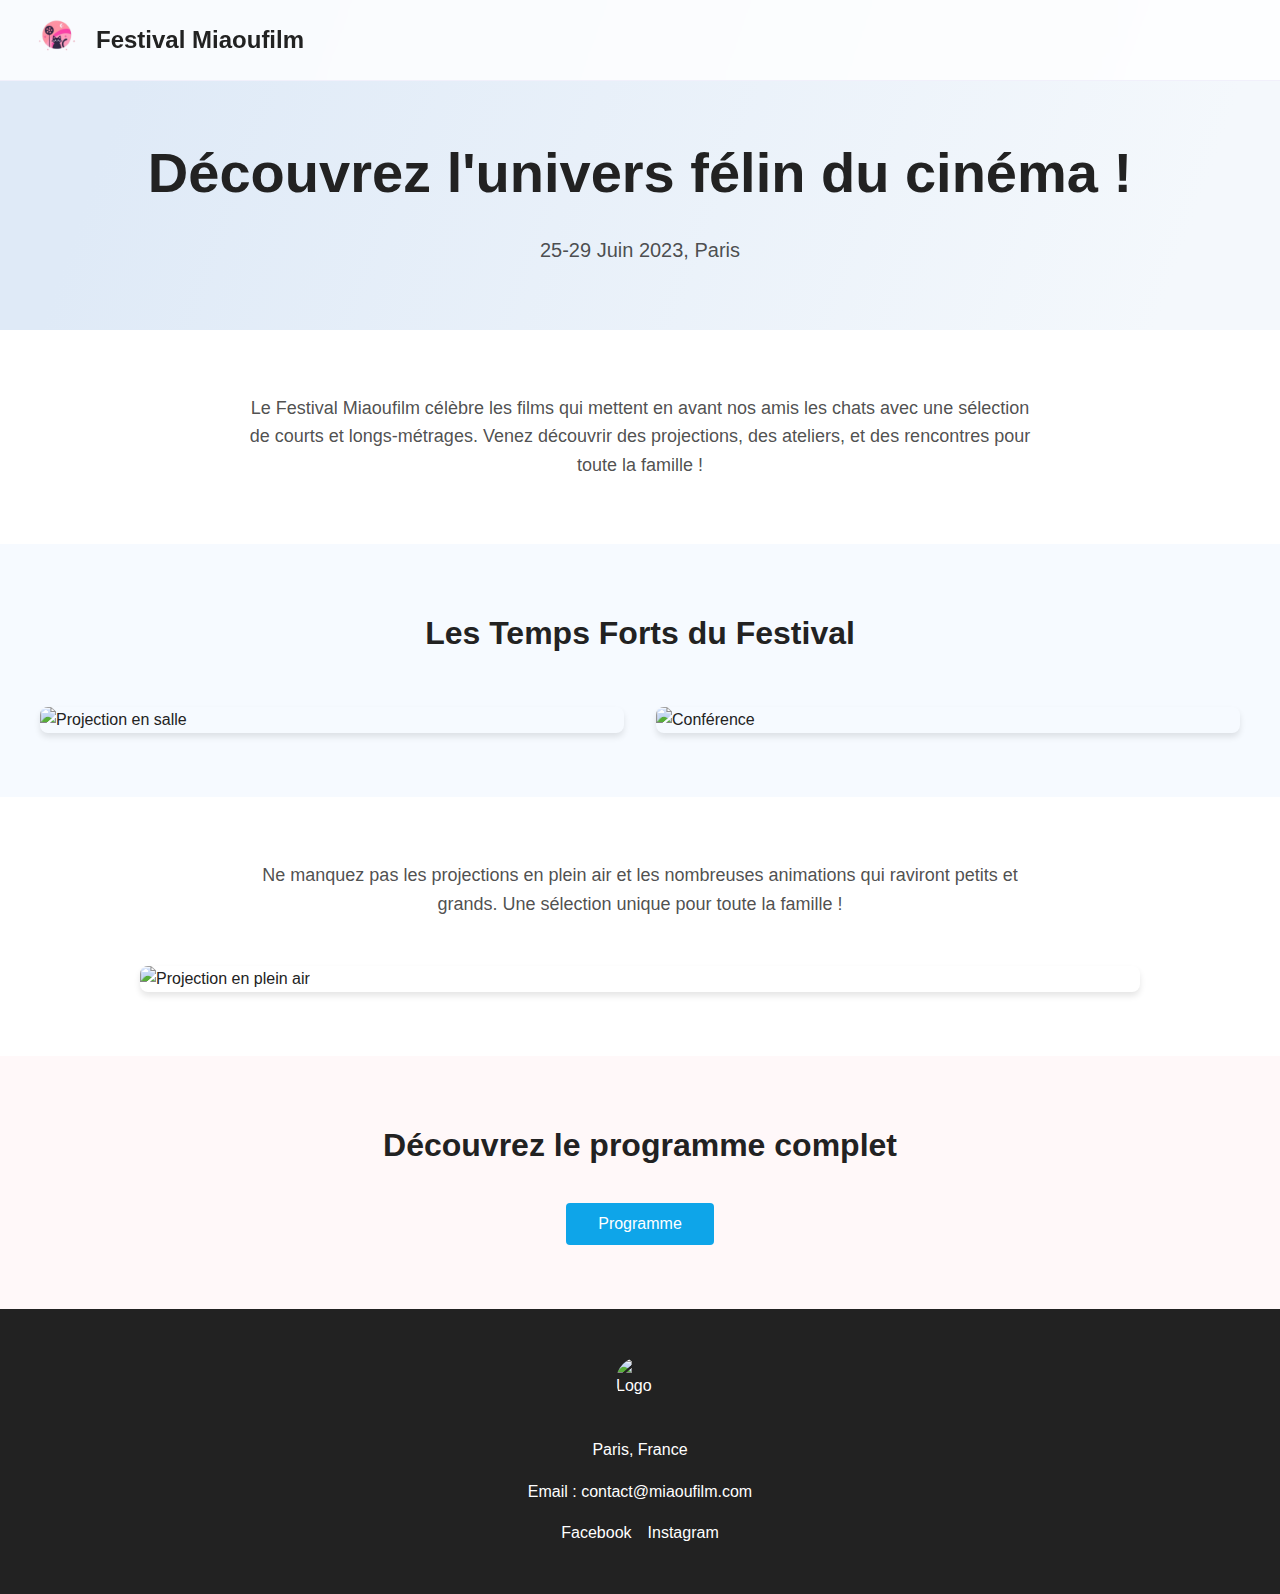
==== accueil.html @ 7ee2aced "creation des index.html de toutes les pages + importation des images et testes du css" ====
<!DOCTYPE html>
<html lang="fr">
<head>
  <meta charset="UTF-8">
  <meta name="viewport" content="width=device-width, initial-scale=1.0">
  <link rel="stylesheet" href="accueil.css">
  <title>Festival Miaoufilm</title>
</head>
<link
    rel="icon"
    type="image/png"
    href="assets/favicon"
    sizes="96x96"
    />




<body>
  <header class="header">
    <div class="header__logo">
      <img src="assets/favicon" alt="Logo Festival Miaoufilm" class="header__logo-image">
      <h1 class="header__title">Festival Miaoufilm</h1>
    </div>
    <nav class="header__nav">
      <button class="header__menu-button">&#9776;</button>
    </nav>
  </header>

  <section class="intro">
    <div class="intro__content">
      <h2 class="intro__title">Découvrez l'univers félin du cinéma !</h2>
      <p class="intro__date">25-29 Juin 2023, Paris</p>
    </div>
  </section>

  <section class="about">
    <div class="about__description">
      <p class="about__text">
        Le Festival Miaoufilm célèbre les films qui mettent en avant nos amis les chats avec une sélection de courts et longs-métrages. Venez découvrir des projections, des ateliers, et des rencontres pour toute la famille !
      </p>
    </div>
  </section>

  <section class="highlights">
    <h3 class="highlights__title">Les Temps Forts du Festival</h3>
    <div class="highlights__gallery">
      <div class="highlights__item">
        <img src="event1.jpg" alt="Projection en salle" class="highlights__image">
      </div>
      <div class="highlights__item">
        <img src="event2.jpg" alt="Conférence" class="highlights__image">
      </div>
    </div>
  </section>

  <section class="screenings">
    <p class="screenings__text">
      Ne manquez pas les projections en plein air et les nombreuses animations qui raviront petits et grands. Une sélection unique pour toute la famille !
    </p>
    <div class="screenings__image-container">
      <img src="outdoor-screening.jpg" alt="Projection en plein air" class="screenings__image">
    </div>
  </section>

  <section class="program">
    <h3 class="program__title">Découvrez le programme complet</h3>
    <button class="program__button">Programme</button>
  </section>

  <footer class="footer">
    <div class="footer__logo">
      <img src="logo.png" alt="Logo Festival Miaoufilm" class="footer__logo-image">
    </div>
    <div class="footer__info">
      <p class="footer__address">Paris, France</p>
      <p class="footer__contact">Email : contact@miaoufilm.com</p>
      <div class="footer__social">
        <a href="#" class="footer__social-link">Facebook</a>
        <a href="#" class="footer__social-link">Instagram</a>
      </div>
    </div>
  </footer>
</body>
</html>
---- accueil.css ----
/* Variables globales */
:root {
    --primary-color: #0EA5E9;
    --dark-color: #222222;
    --pink-bg: #FFDEE2;
    --blue-bg: #D3E4FD;
    --gray-bg: #F1F0FB;
  }
  
  /* Reset et styles de base */
  * {
    margin: 0;
    padding: 0;
    box-sizing: border-box;
  }
  
  body {
    font-family: -apple-system, BlinkMacSystemFont, 'Segoe UI', Roboto, Oxygen, Ubuntu, Cantarell, sans-serif;
    line-height: 1.6;
    color: var(--dark-color);
  }
  
  /* Header */
  .header {
    position: fixed;
    top: 0;
    left: 0;
    right: 0;
    background: rgba(255, 255, 255, 0.8);
    backdrop-filter: blur(8px);
    padding: 1rem 2rem;
    display: flex;
    justify-content: space-between;
    align-items: center;
    border-bottom: 1px solid var(--gray-bg);
    z-index: 1000;
  }
  
  .header__logo {
    display: flex;
    align-items: center;
    gap: 1rem;
  }
  
  .header__logo-image {
    width: 48px;
    height: 48px;
    border-radius: 50%;
    object-fit: cover;
  }
  
  .header__title {
    font-size: 1.5rem;
    font-weight: bold;
  }
  
  .header__menu-button {
    background: none;
    border: none;
    font-size: 1.5rem;
    cursor: pointer;
    display: block;
  }
  
  /* Section Intro */
  .intro {
    padding: 8rem 2rem 4rem;
    background: linear-gradient(109.6deg, rgba(223,234,247,1) 11.2%, rgba(244,248,252,1) 91.1%);
    text-align: center;
  }
  
  .intro__title {
    font-size: 2.5rem;
    font-weight: bold;
    margin-bottom: 1rem;
    color: var(--dark-color);
  }
  
  .intro__date {
    font-size: 1.25rem;
    color: rgba(34, 34, 34, 0.8);
  }
  
  /* Section About */
  .about {
    padding: 4rem 2rem;
    background: white;
  }
  
  .about__description {
    max-width: 800px;
    margin: 0 auto;
    text-align: center;
  }
  
  .about__text {
    font-size: 1.125rem;
    color: rgba(34, 34, 34, 0.8);
  }
  
  /* Section Highlights */
  .highlights {
    padding: 4rem 2rem;
    background: rgba(211, 228, 253, 0.2);
  }
  
  .highlights__title {
    text-align: center;
    font-size: 2rem;
    font-weight: bold;
    margin-bottom: 3rem;
  }
  
  .highlights__gallery {
    display: grid;
    grid-template-columns: repeat(auto-fit, minmax(300px, 1fr));
    gap: 2rem;
    max-width: 1200px;
    margin: 0 auto;
  }
  
  .highlights__item {
    border-radius: 0.5rem;
    overflow: hidden;
    box-shadow: 0 4px 6px rgba(0, 0, 0, 0.1);
  }
  
  .highlights__image {
    width: 100%;
    height: 250px;
    object-fit: cover;
  }
  
  /* Section Screenings */
  .screenings {
    padding: 4rem 2rem;
    background: white;
  }
  
  .screenings__text {
    max-width: 800px;
    margin: 0 auto 3rem;
    text-align: center;
    font-size: 1.125rem;
    color: rgba(34, 34, 34, 0.8);
  }
  
  .screenings__image-container {
    max-width: 1000px;
    margin: 0 auto;
    border-radius: 0.5rem;
    overflow: hidden;
    box-shadow: 0 4px 6px rgba(0, 0, 0, 0.1);
  }
  
  .screenings__image {
    width: 100%;
    height: 400px;
    object-fit: cover;
  }
  
  /* Section Program */
  .program {
    padding: 4rem 2rem;
    background: rgba(255, 222, 226, 0.2);
    text-align: center;
  }
  
  .program__title {
    font-size: 2rem;
    font-weight: bold;
    margin-bottom: 2rem;
  }
  
  .program__button {
    background-color: var(--primary-color);
    color: white;
    border: none;
    padding: 0.75rem 2rem;
    border-radius: 0.25rem;
    font-size: 1rem;
    cursor: pointer;
    transition: background-color 0.3s ease;
  }
  
  .program__button:hover {
    background-color: rgba(14, 165, 233, 0.9);
  }
  
  /* Footer */
  .footer {
    background: var(--dark-color);
    color: white;
    padding: 3rem 2rem;
  }
  
  .footer__logo {
    display: flex;
    justify-content: center;
    margin-bottom: 2rem;
  }
  
  .footer__logo-image {
    width: 48px;
    height: 48px;
    border-radius: 50%;
    object-fit: cover;
  }
  
  .footer__info {
    text-align: center;
  }
  
  .footer__address,
  .footer__contact {
    margin-bottom: 1rem;
  }
  
  .footer__social {
    display: flex;
    justify-content: center;
    gap: 1rem;
  }
  
  .footer__social-link {
    color: white;
    text-decoration: none;
    transition: color 0.3s ease;
  }
  
  .footer__social-link:hover {
    color: var(--primary-color);
  }
  
  /* Media Queries */
  @media (min-width: 768px) {
    .header__menu-button {
      display: none;
    }
  
    .intro__title {
      font-size: 3rem;
    }
  
    .highlights__gallery {
      grid-template-columns: repeat(2, 1fr);
    }
  }
  
  @media (min-width: 1024px) {
    .intro__title {
      font-size: 3.5rem;
    }
  }
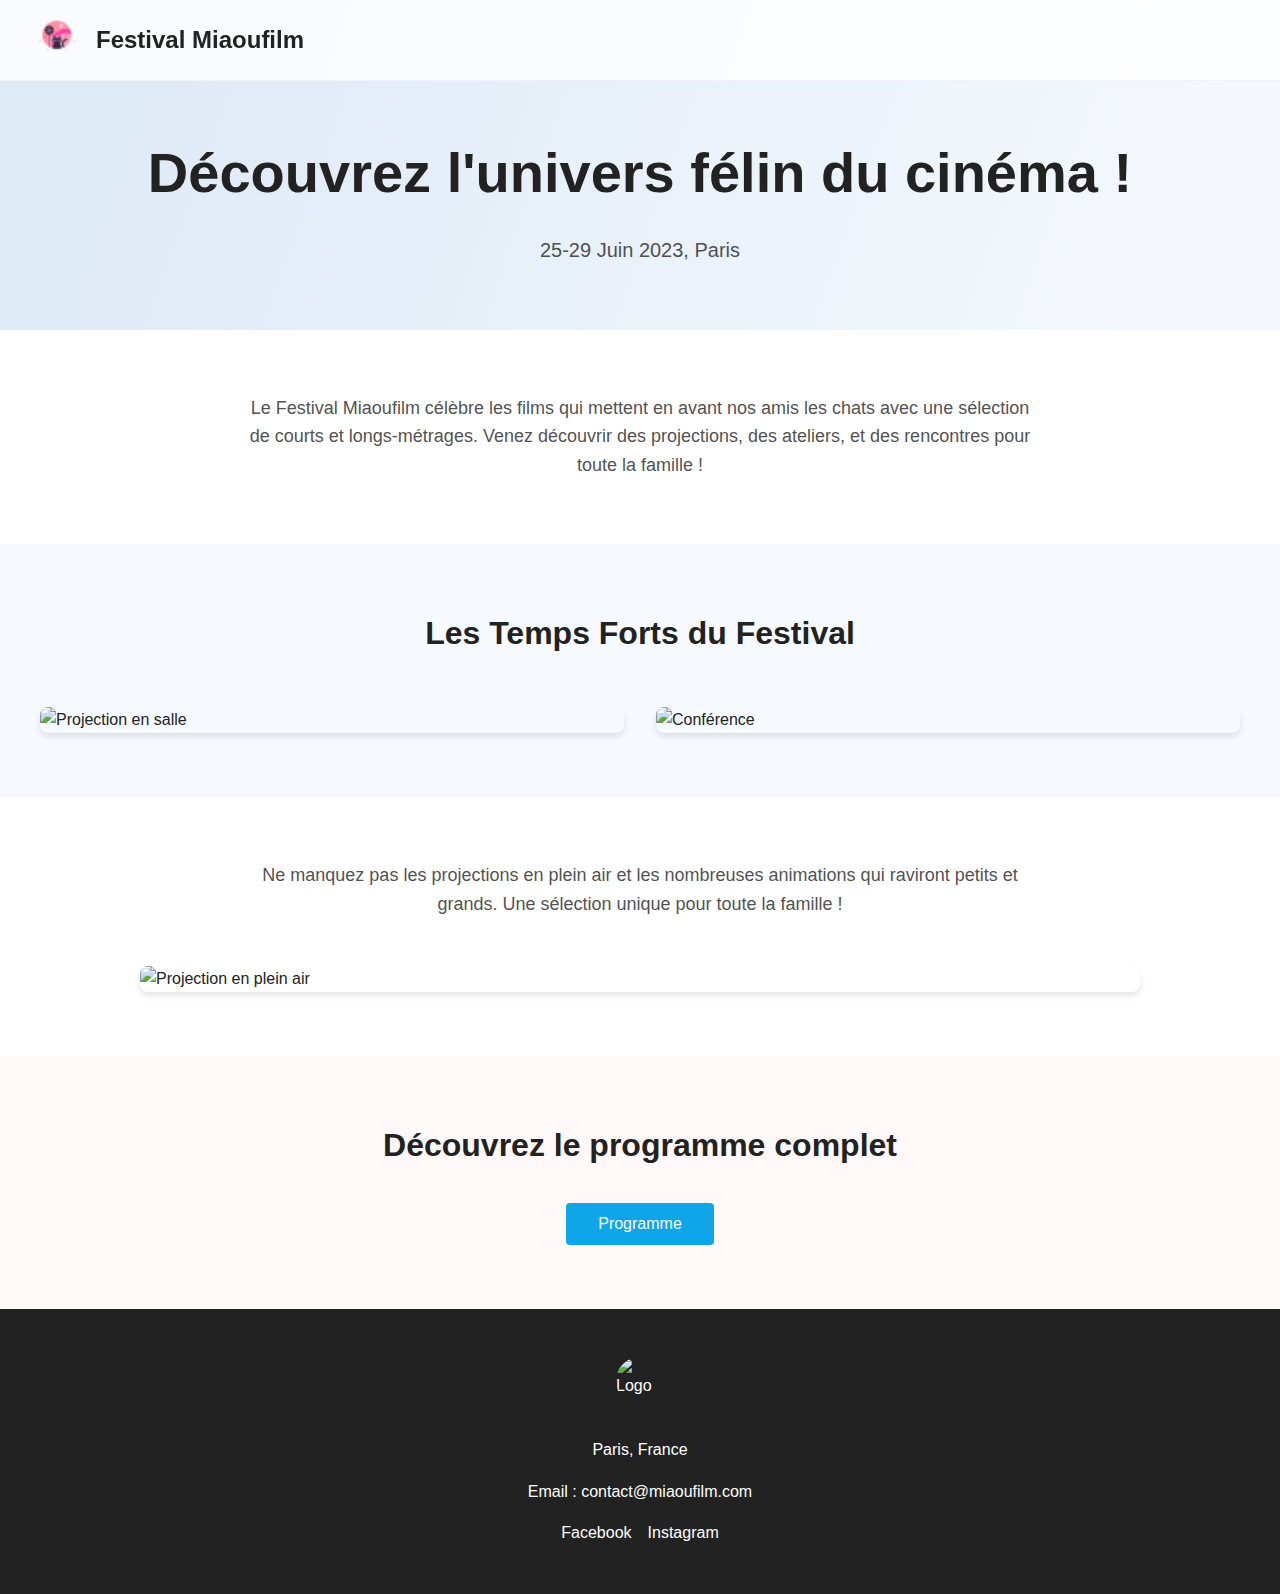
==== commit cc7f08cd: "correction des images et favicon mis" ====
--- a/accueil.html
+++ b/accueil.html
@@ -4,22 +4,20 @@
   <meta charset="UTF-8">
   <meta name="viewport" content="width=device-width, initial-scale=1.0">
   <link rel="stylesheet" href="accueil.css">
-  <title>Festival Miaoufilm</title>
+  <title>Festival Miaullywood</title>
 </head>
+
 <link
     rel="icon"
     type="image/png"
-    href="assets/favicon"
-    sizes="96x96"
+    href="assets/favicon/android-chrome-192x192.png"
+    sizes="192x192"
     />
 
-
-
-
-<body>
+    <body>
   <header class="header">
     <div class="header__logo">
-      <img src="assets/favicon" alt="Logo Festival Miaoufilm" class="header__logo-image">
+      <img src="assets/favicon/favicon-32x32.png" alt="Logo Festival Miaoufilm" class="header__logo-image">
       <h1 class="header__title">Festival Miaoufilm</h1>
     </div>
     <nav class="header__nav">
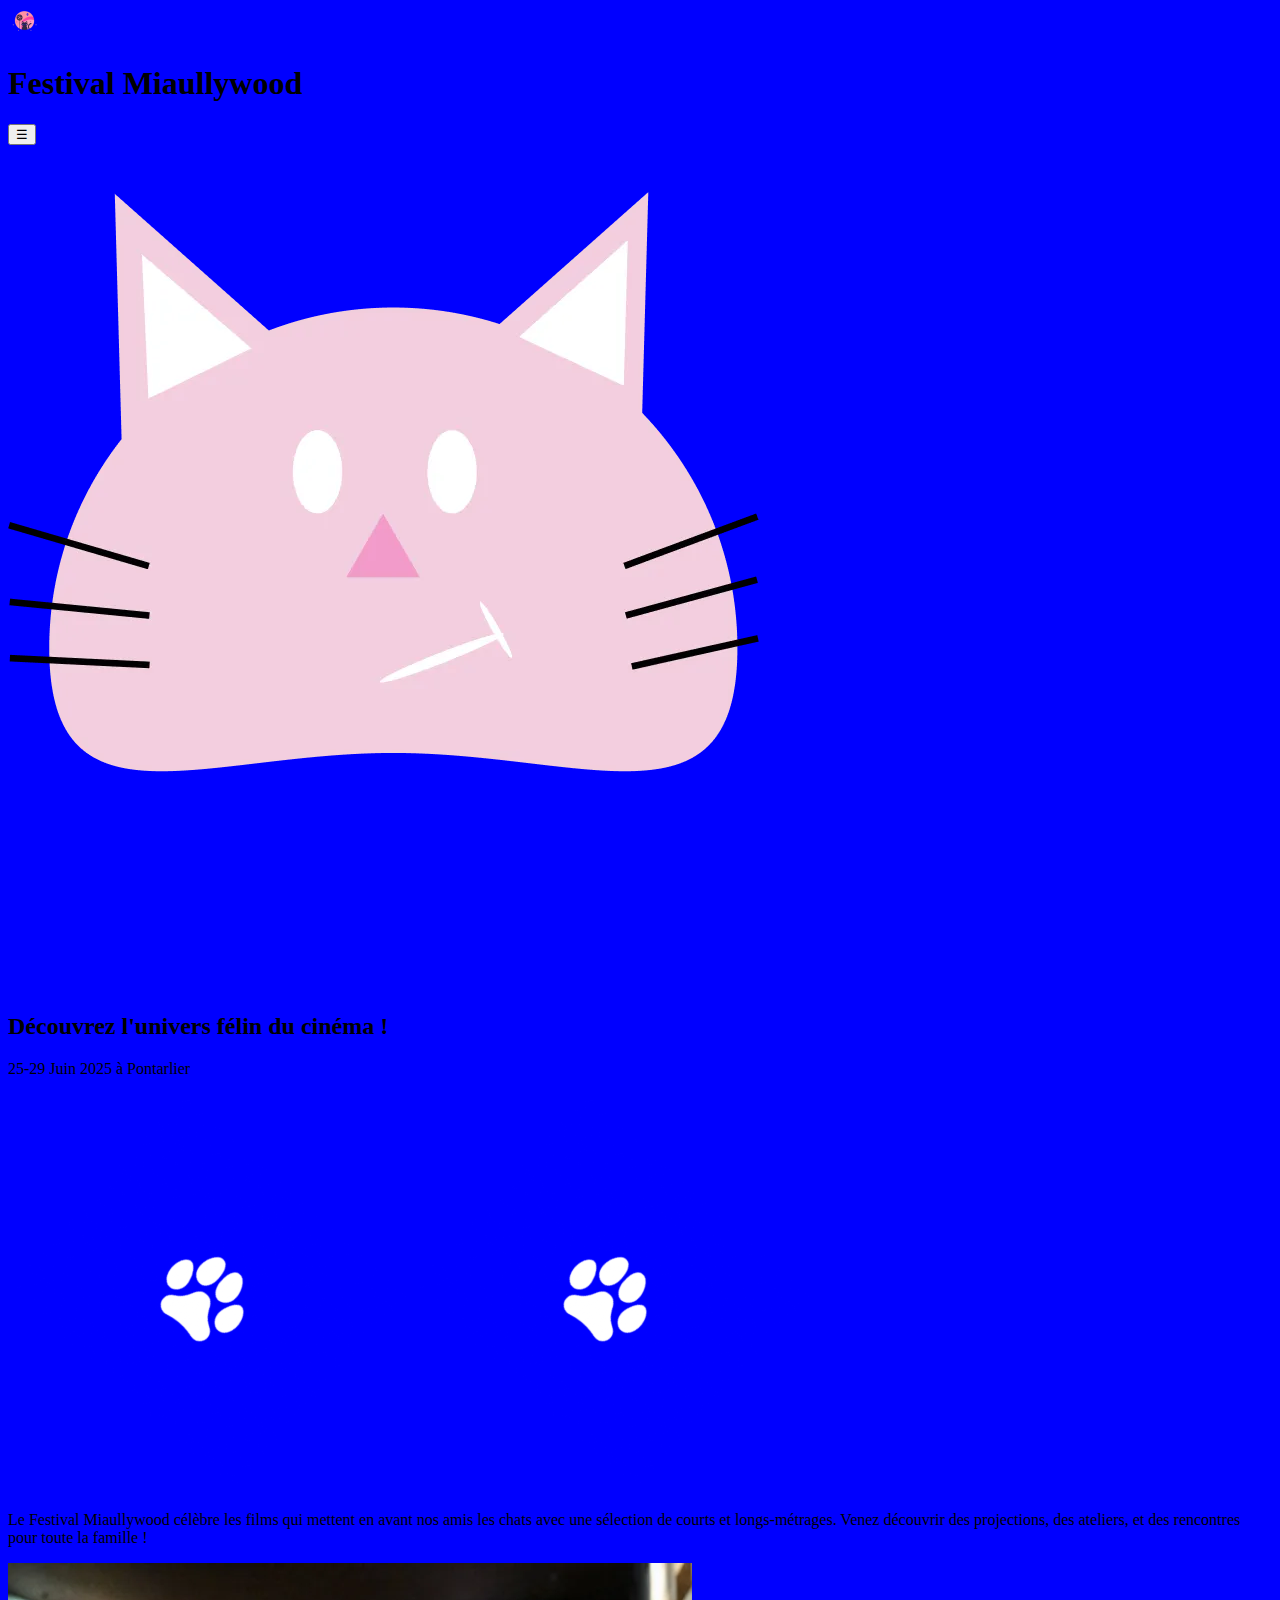
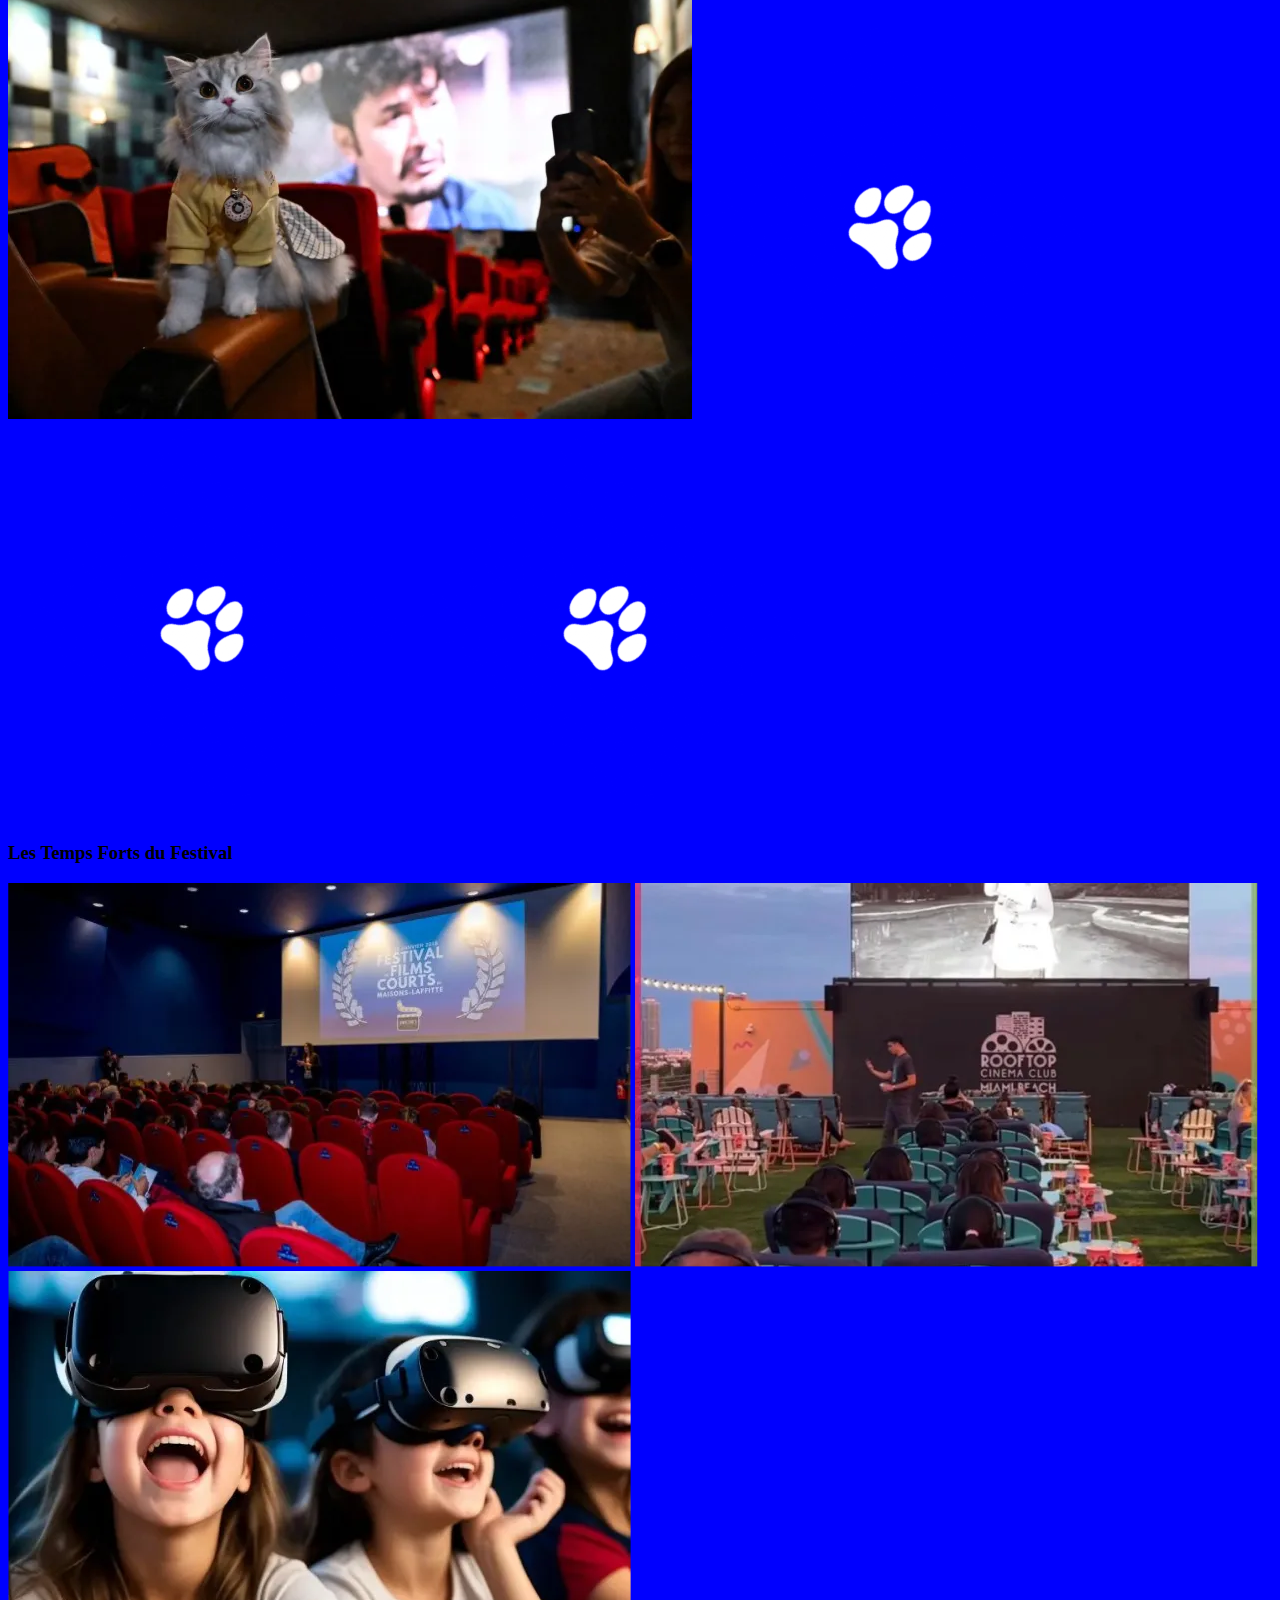
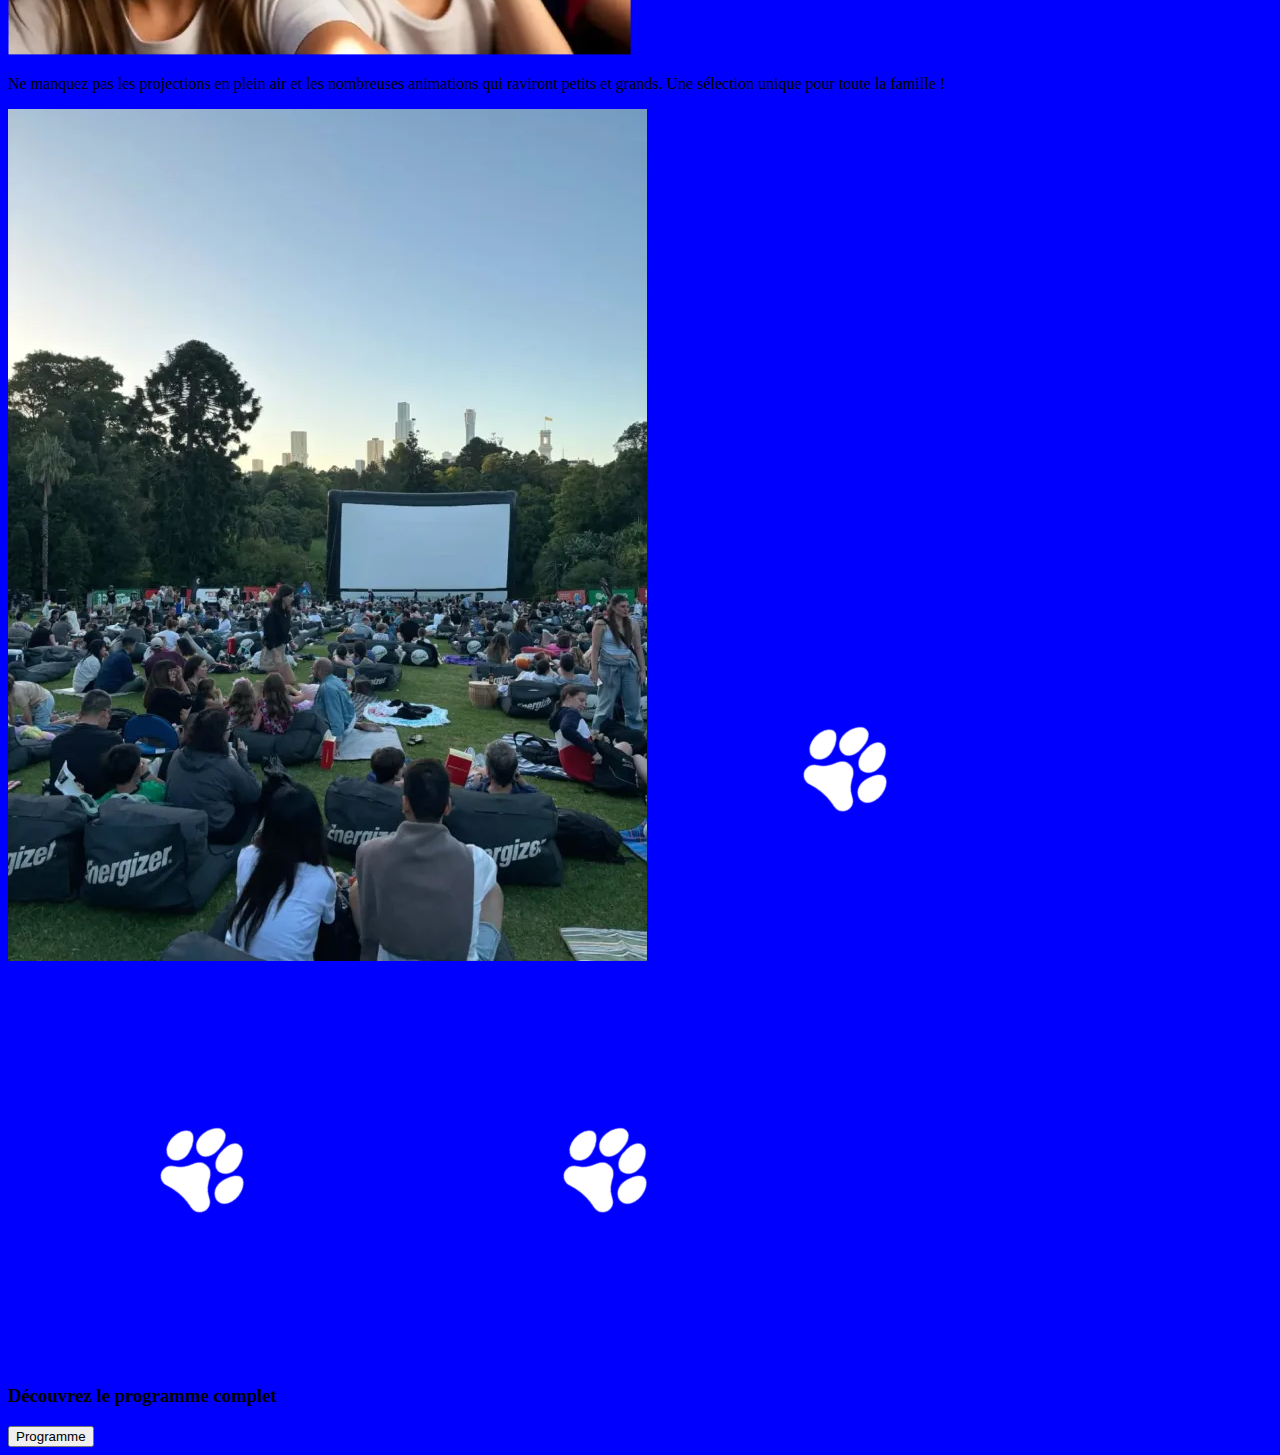
==== commit bebf368b: "page d'accueil suite" ====
--- a/accueil.html
+++ b/accueil.html
@@ -18,47 +18,52 @@
   <header class="header">
     <div class="header__logo">
       <img src="assets/favicon/favicon-32x32.png" alt="Logo Festival Miaoufilm" class="header__logo-image">
-      <h1 class="header__title">Festival Miaoufilm</h1>
+      <h1 class="header__title">Festival Miaullywood</h1>
     </div>
     <nav class="header__nav">
       <button class="header__menu-button">&#9776;</button>
     </nav>
   </header>
+  <img src="assets/img/chat.webp" alt="">
 
   <section class="intro">
     <div class="intro__content">
       <h2 class="intro__title">Découvrez l'univers félin du cinéma !</h2>
-      <p class="intro__date">25-29 Juin 2023, Paris</p>
+      <p class="intro__date">25-29 Juin 2025 à Pontarlier</p>
     </div>
+    <img src="assets/img/pateblanche.webp" alt="">
+    <img src="assets/img/pateblanche.webp" alt="">
+
   </section>
 
   <section class="about">
     <div class="about__description">
       <p class="about__text">
-        Le Festival Miaoufilm célèbre les films qui mettent en avant nos amis les chats avec une sélection de courts et longs-métrages. Venez découvrir des projections, des ateliers, et des rencontres pour toute la famille !
+        Le Festival Miaullywood célèbre les films qui mettent en avant nos amis les chats avec une sélection de courts et longs-métrages. Venez découvrir des projections, des ateliers, et des rencontres pour toute la famille !
       </p>
-    </div>
+      <img src="assets/img/chatcinema.webp" alt="">
+      <img src="assets/img/pateblanche.webp" alt="">
+      <img src="assets/img/pateblanche.webp" alt="">
+      <img src="assets/img/pateblanche.webp" alt="">
+     </div>
   </section>
 
   <section class="highlights">
     <h3 class="highlights__title">Les Temps Forts du Festival</h3>
-    <div class="highlights__gallery">
-      <div class="highlights__item">
-        <img src="event1.jpg" alt="Projection en salle" class="highlights__image">
-      </div>
-      <div class="highlights__item">
-        <img src="event2.jpg" alt="Conférence" class="highlights__image">
-      </div>
-    </div>
+    <img src="assets/img/cinema.webp" alt="">
+    <img src="assets/img/cinemapleinaire1.webp" alt="">
+    <img src="assets/img/enfants.webp" alt="">
   </section>
 
   <section class="screenings">
     <p class="screenings__text">
       Ne manquez pas les projections en plein air et les nombreuses animations qui raviront petits et grands. Une sélection unique pour toute la famille !
     </p>
-    <div class="screenings__image-container">
-      <img src="outdoor-screening.jpg" alt="Projection en plein air" class="screenings__image">
-    </div>
+    <img src="assets/img/cinemapleinaire2.webp" alt="">
+    <img src="assets/img/pateblanche.webp" alt=""> 
+    <img src="assets/img/pateblanche.webp" alt=""> 
+    <img src="assets/img/pateblanche.webp" alt=""> 
+
   </section>
 
   <section class="program">
@@ -66,19 +71,7 @@
     <button class="program__button">Programme</button>
   </section>
 
-  <footer class="footer">
-    <div class="footer__logo">
-      <img src="logo.png" alt="Logo Festival Miaoufilm" class="footer__logo-image">
-    </div>
-    <div class="footer__info">
-      <p class="footer__address">Paris, France</p>
-      <p class="footer__contact">Email : contact@miaoufilm.com</p>
-      <div class="footer__social">
-        <a href="#" class="footer__social-link">Facebook</a>
-        <a href="#" class="footer__social-link">Instagram</a>
-      </div>
-    </div>
-  </footer>
+  
 </body>
 </html>
 
--- a/accueil.css
+++ b/accueil.css
@@ -1,254 +1,3 @@
-/* Variables globales */
-:root {
-    --primary-color: #0EA5E9;
-    --dark-color: #222222;
-    --pink-bg: #FFDEE2;
-    --blue-bg: #D3E4FD;
-    --gray-bg: #F1F0FB;
-  }
-  
-  /* Reset et styles de base */
-  * {
-    margin: 0;
-    padding: 0;
-    box-sizing: border-box;
-  }
-  
-  body {
-    font-family: -apple-system, BlinkMacSystemFont, 'Segoe UI', Roboto, Oxygen, Ubuntu, Cantarell, sans-serif;
-    line-height: 1.6;
-    color: var(--dark-color);
-  }
-  
-  /* Header */
-  .header {
-    position: fixed;
-    top: 0;
-    left: 0;
-    right: 0;
-    background: rgba(255, 255, 255, 0.8);
-    backdrop-filter: blur(8px);
-    padding: 1rem 2rem;
-    display: flex;
-    justify-content: space-between;
-    align-items: center;
-    border-bottom: 1px solid var(--gray-bg);
-    z-index: 1000;
-  }
-  
-  .header__logo {
-    display: flex;
-    align-items: center;
-    gap: 1rem;
-  }
-  
-  .header__logo-image {
-    width: 48px;
-    height: 48px;
-    border-radius: 50%;
-    object-fit: cover;
-  }
-  
-  .header__title {
-    font-size: 1.5rem;
-    font-weight: bold;
-  }
-  
-  .header__menu-button {
-    background: none;
-    border: none;
-    font-size: 1.5rem;
-    cursor: pointer;
-    display: block;
-  }
-  
-  /* Section Intro */
-  .intro {
-    padding: 8rem 2rem 4rem;
-    background: linear-gradient(109.6deg, rgba(223,234,247,1) 11.2%, rgba(244,248,252,1) 91.1%);
-    text-align: center;
-  }
-  
-  .intro__title {
-    font-size: 2.5rem;
-    font-weight: bold;
-    margin-bottom: 1rem;
-    color: var(--dark-color);
-  }
-  
-  .intro__date {
-    font-size: 1.25rem;
-    color: rgba(34, 34, 34, 0.8);
-  }
-  
-  /* Section About */
-  .about {
-    padding: 4rem 2rem;
-    background: white;
-  }
-  
-  .about__description {
-    max-width: 800px;
-    margin: 0 auto;
-    text-align: center;
-  }
-  
-  .about__text {
-    font-size: 1.125rem;
-    color: rgba(34, 34, 34, 0.8);
-  }
-  
-  /* Section Highlights */
-  .highlights {
-    padding: 4rem 2rem;
-    background: rgba(211, 228, 253, 0.2);
-  }
-  
-  .highlights__title {
-    text-align: center;
-    font-size: 2rem;
-    font-weight: bold;
-    margin-bottom: 3rem;
-  }
-  
-  .highlights__gallery {
-    display: grid;
-    grid-template-columns: repeat(auto-fit, minmax(300px, 1fr));
-    gap: 2rem;
-    max-width: 1200px;
-    margin: 0 auto;
-  }
-  
-  .highlights__item {
-    border-radius: 0.5rem;
-    overflow: hidden;
-    box-shadow: 0 4px 6px rgba(0, 0, 0, 0.1);
-  }
-  
-  .highlights__image {
-    width: 100%;
-    height: 250px;
-    object-fit: cover;
-  }
-  
-  /* Section Screenings */
-  .screenings {
-    padding: 4rem 2rem;
-    background: white;
-  }
-  
-  .screenings__text {
-    max-width: 800px;
-    margin: 0 auto 3rem;
-    text-align: center;
-    font-size: 1.125rem;
-    color: rgba(34, 34, 34, 0.8);
-  }
-  
-  .screenings__image-container {
-    max-width: 1000px;
-    margin: 0 auto;
-    border-radius: 0.5rem;
-    overflow: hidden;
-    box-shadow: 0 4px 6px rgba(0, 0, 0, 0.1);
-  }
-  
-  .screenings__image {
-    width: 100%;
-    height: 400px;
-    object-fit: cover;
-  }
-  
-  /* Section Program */
-  .program {
-    padding: 4rem 2rem;
-    background: rgba(255, 222, 226, 0.2);
-    text-align: center;
-  }
-  
-  .program__title {
-    font-size: 2rem;
-    font-weight: bold;
-    margin-bottom: 2rem;
-  }
-  
-  .program__button {
-    background-color: var(--primary-color);
-    color: white;
-    border: none;
-    padding: 0.75rem 2rem;
-    border-radius: 0.25rem;
-    font-size: 1rem;
-    cursor: pointer;
-    transition: background-color 0.3s ease;
-  }
-  
-  .program__button:hover {
-    background-color: rgba(14, 165, 233, 0.9);
-  }
-  
-  /* Footer */
-  .footer {
-    background: var(--dark-color);
-    color: white;
-    padding: 3rem 2rem;
-  }
-  
-  .footer__logo {
-    display: flex;
-    justify-content: center;
-    margin-bottom: 2rem;
-  }
-  
-  .footer__logo-image {
-    width: 48px;
-    height: 48px;
-    border-radius: 50%;
-    object-fit: cover;
-  }
-  
-  .footer__info {
-    text-align: center;
-  }
-  
-  .footer__address,
-  .footer__contact {
-    margin-bottom: 1rem;
-  }
-  
-  .footer__social {
-    display: flex;
-    justify-content: center;
-    gap: 1rem;
-  }
-  
-  .footer__social-link {
-    color: white;
-    text-decoration: none;
-    transition: color 0.3s ease;
-  }
-  
-  .footer__social-link:hover {
-    color: var(--primary-color);
-  }
-  
-  /* Media Queries */
-  @media (min-width: 768px) {
-    .header__menu-button {
-      display: none;
-    }
-  
-    .intro__title {
-      font-size: 3rem;
-    }
-  
-    .highlights__gallery {
-      grid-template-columns: repeat(2, 1fr);
-    }
-  }
-  
-  @media (min-width: 1024px) {
-    .intro__title {
-      font-size: 3.5rem;
-    }
-  }+body {
+    background-color: blue;
+}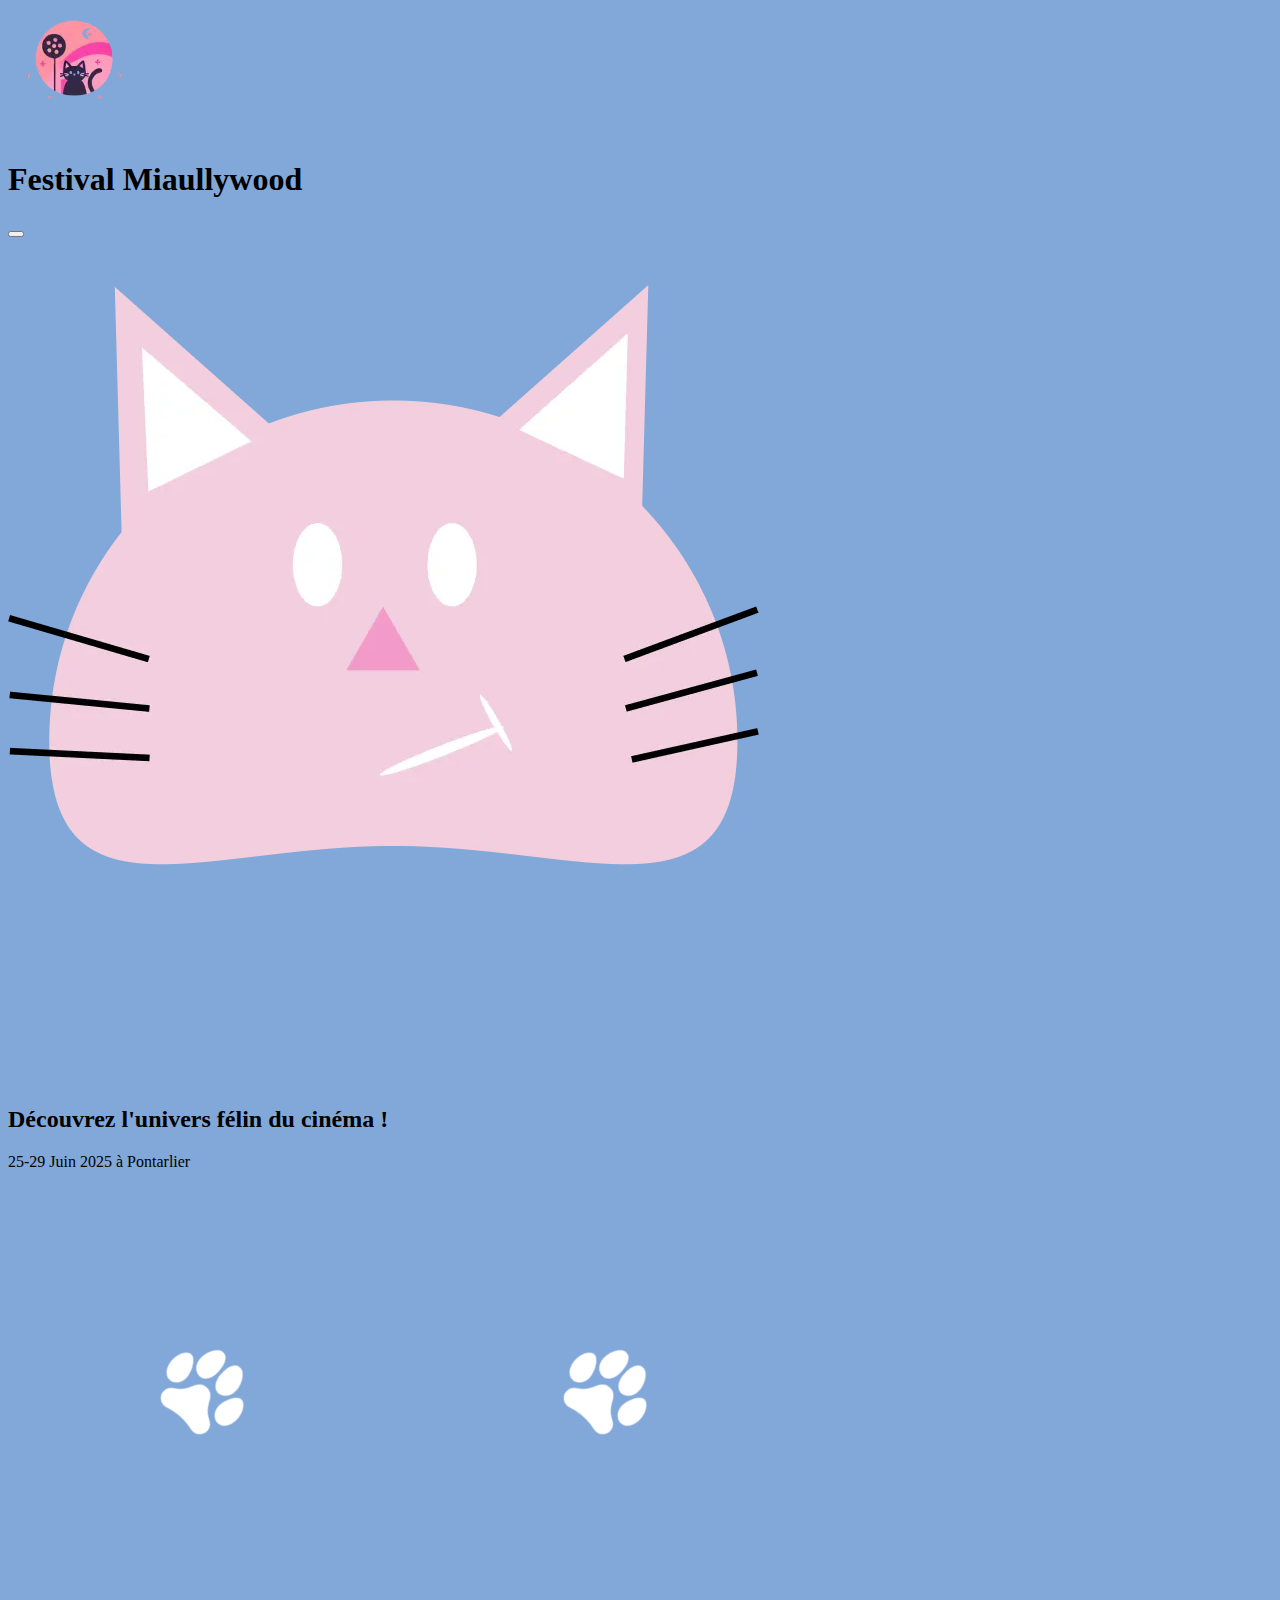
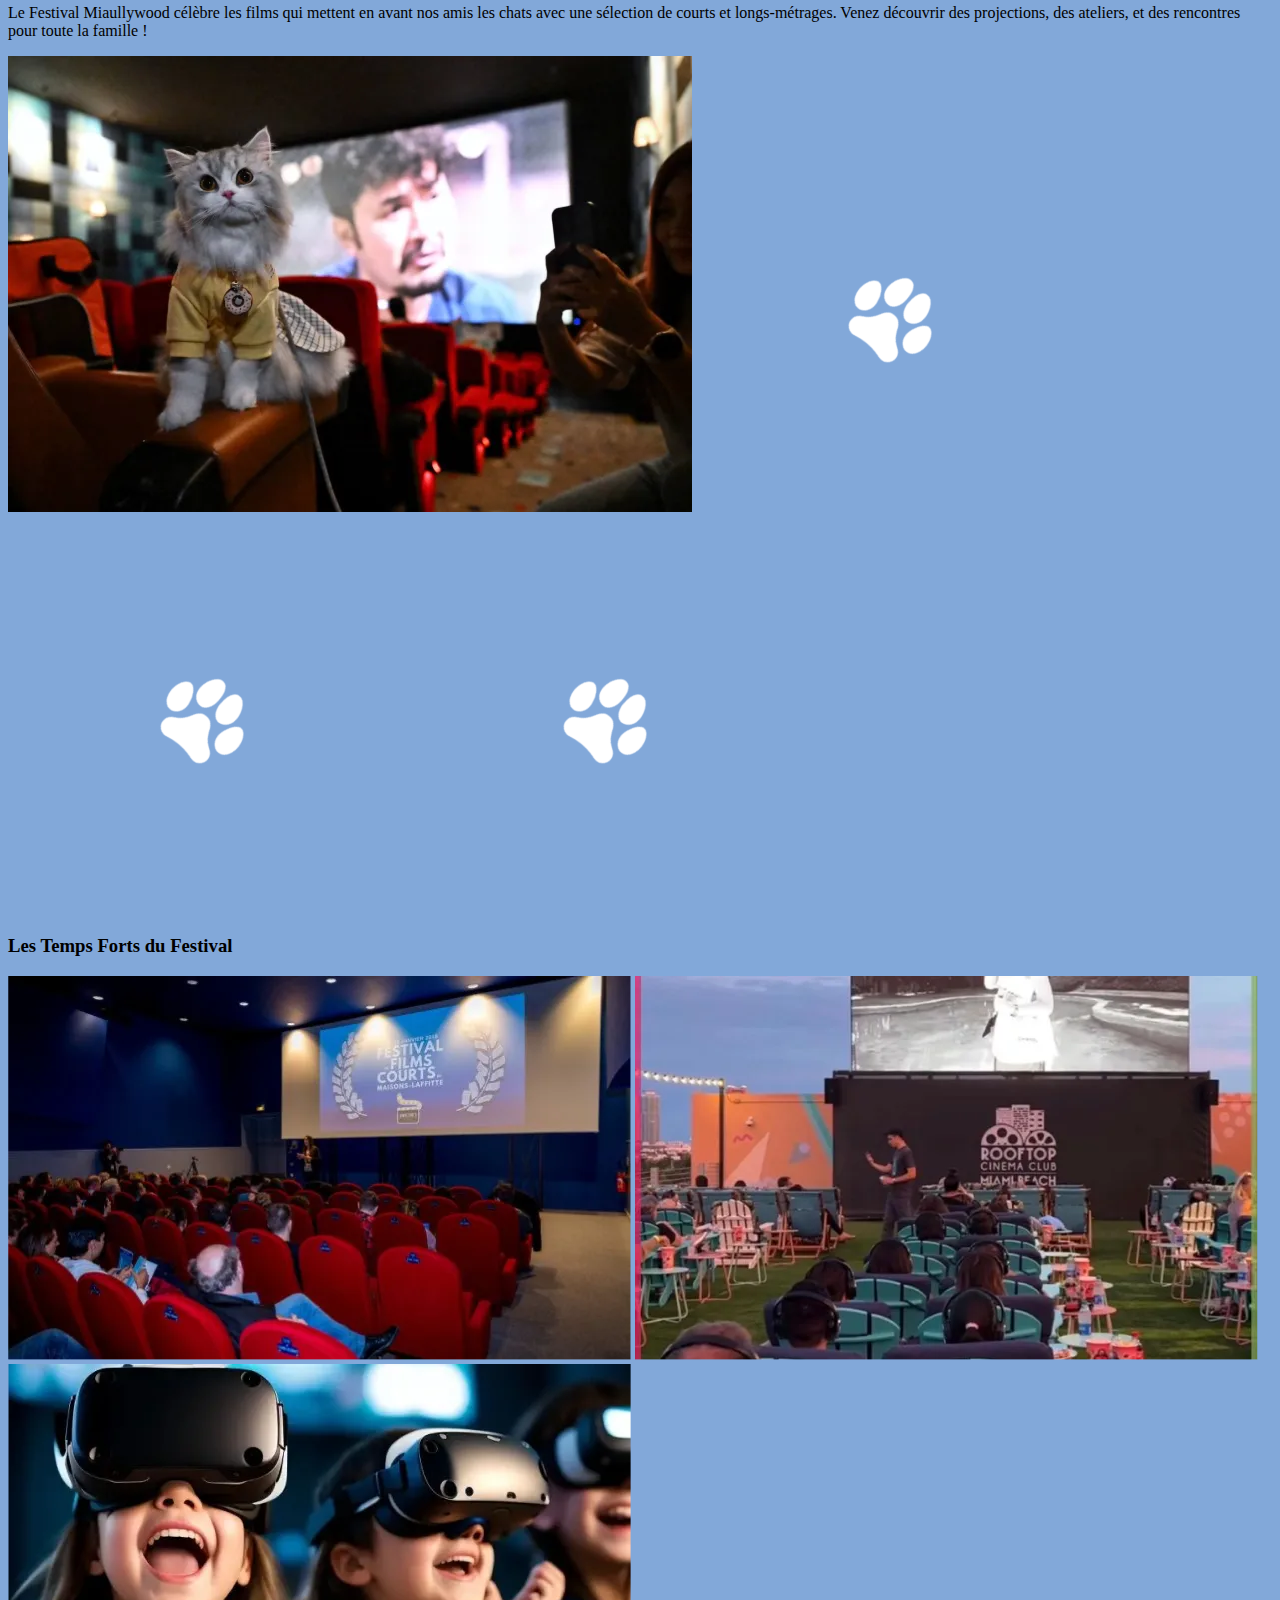
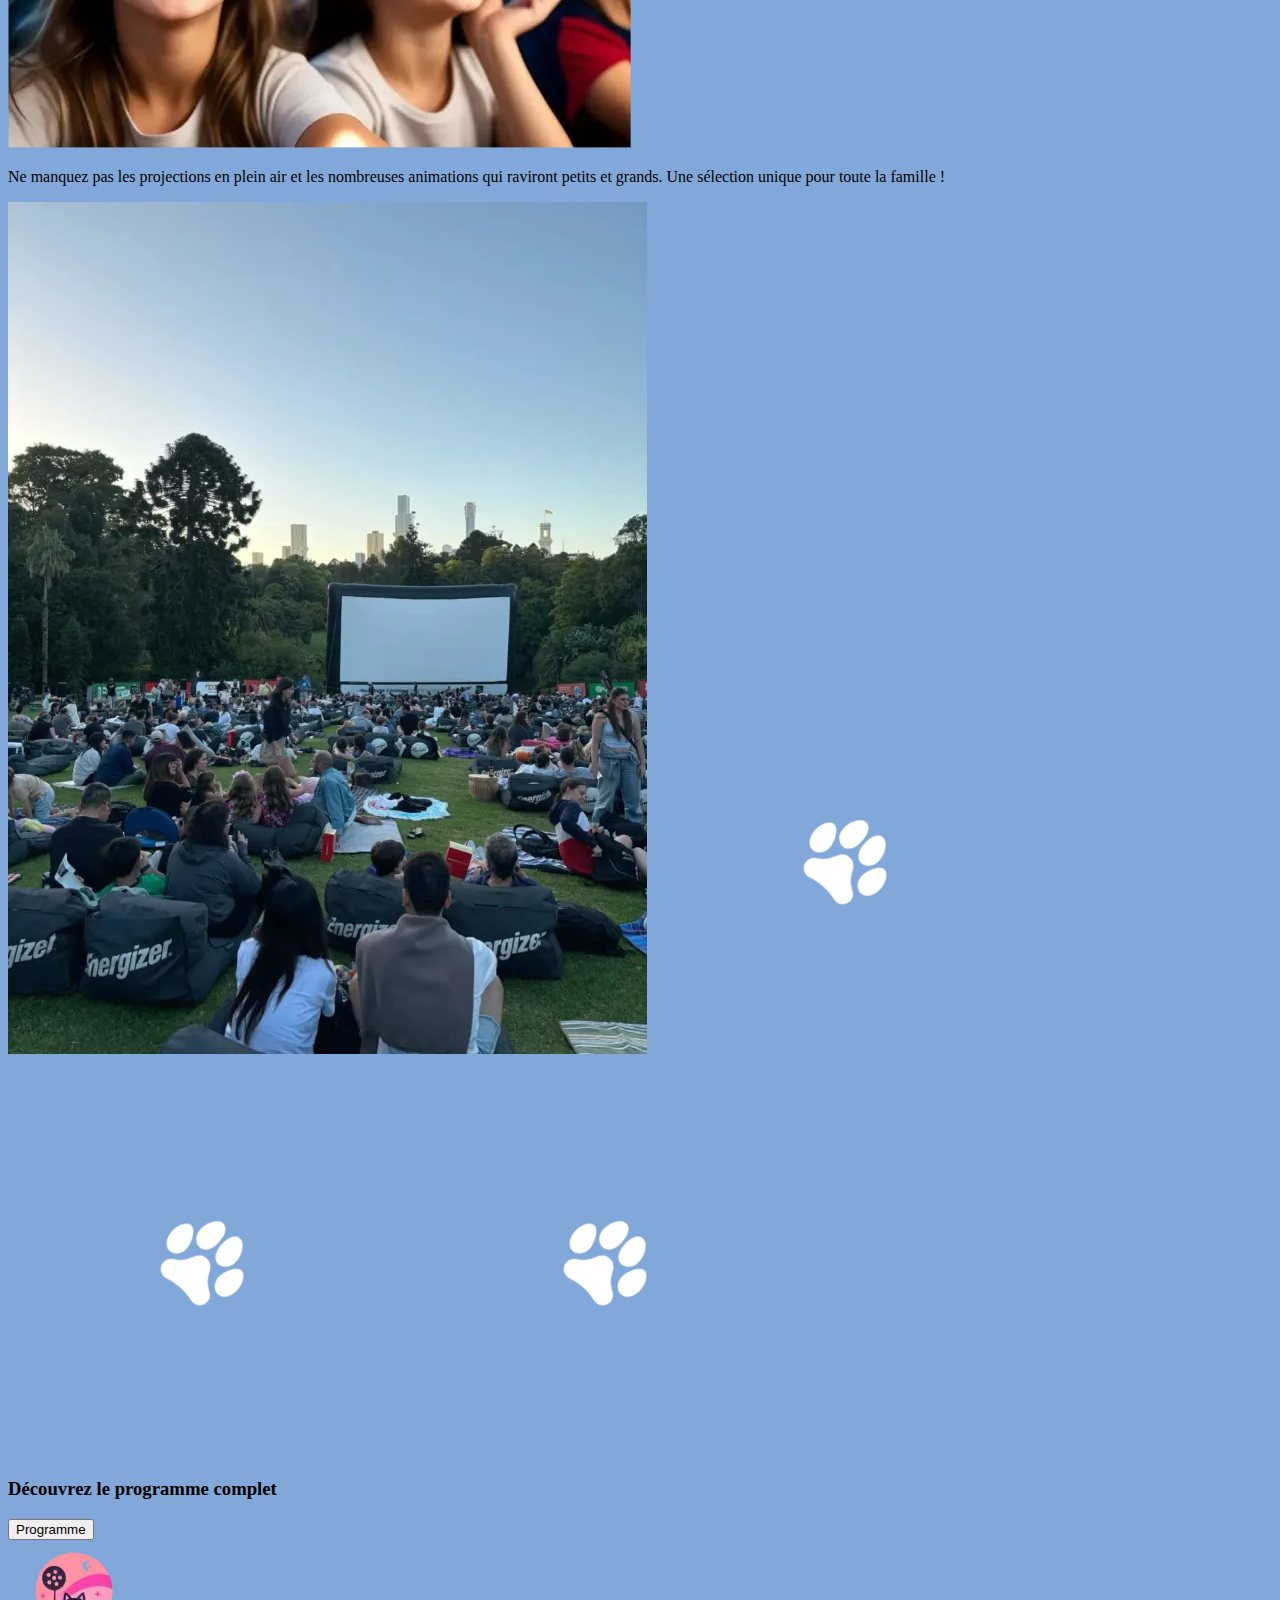
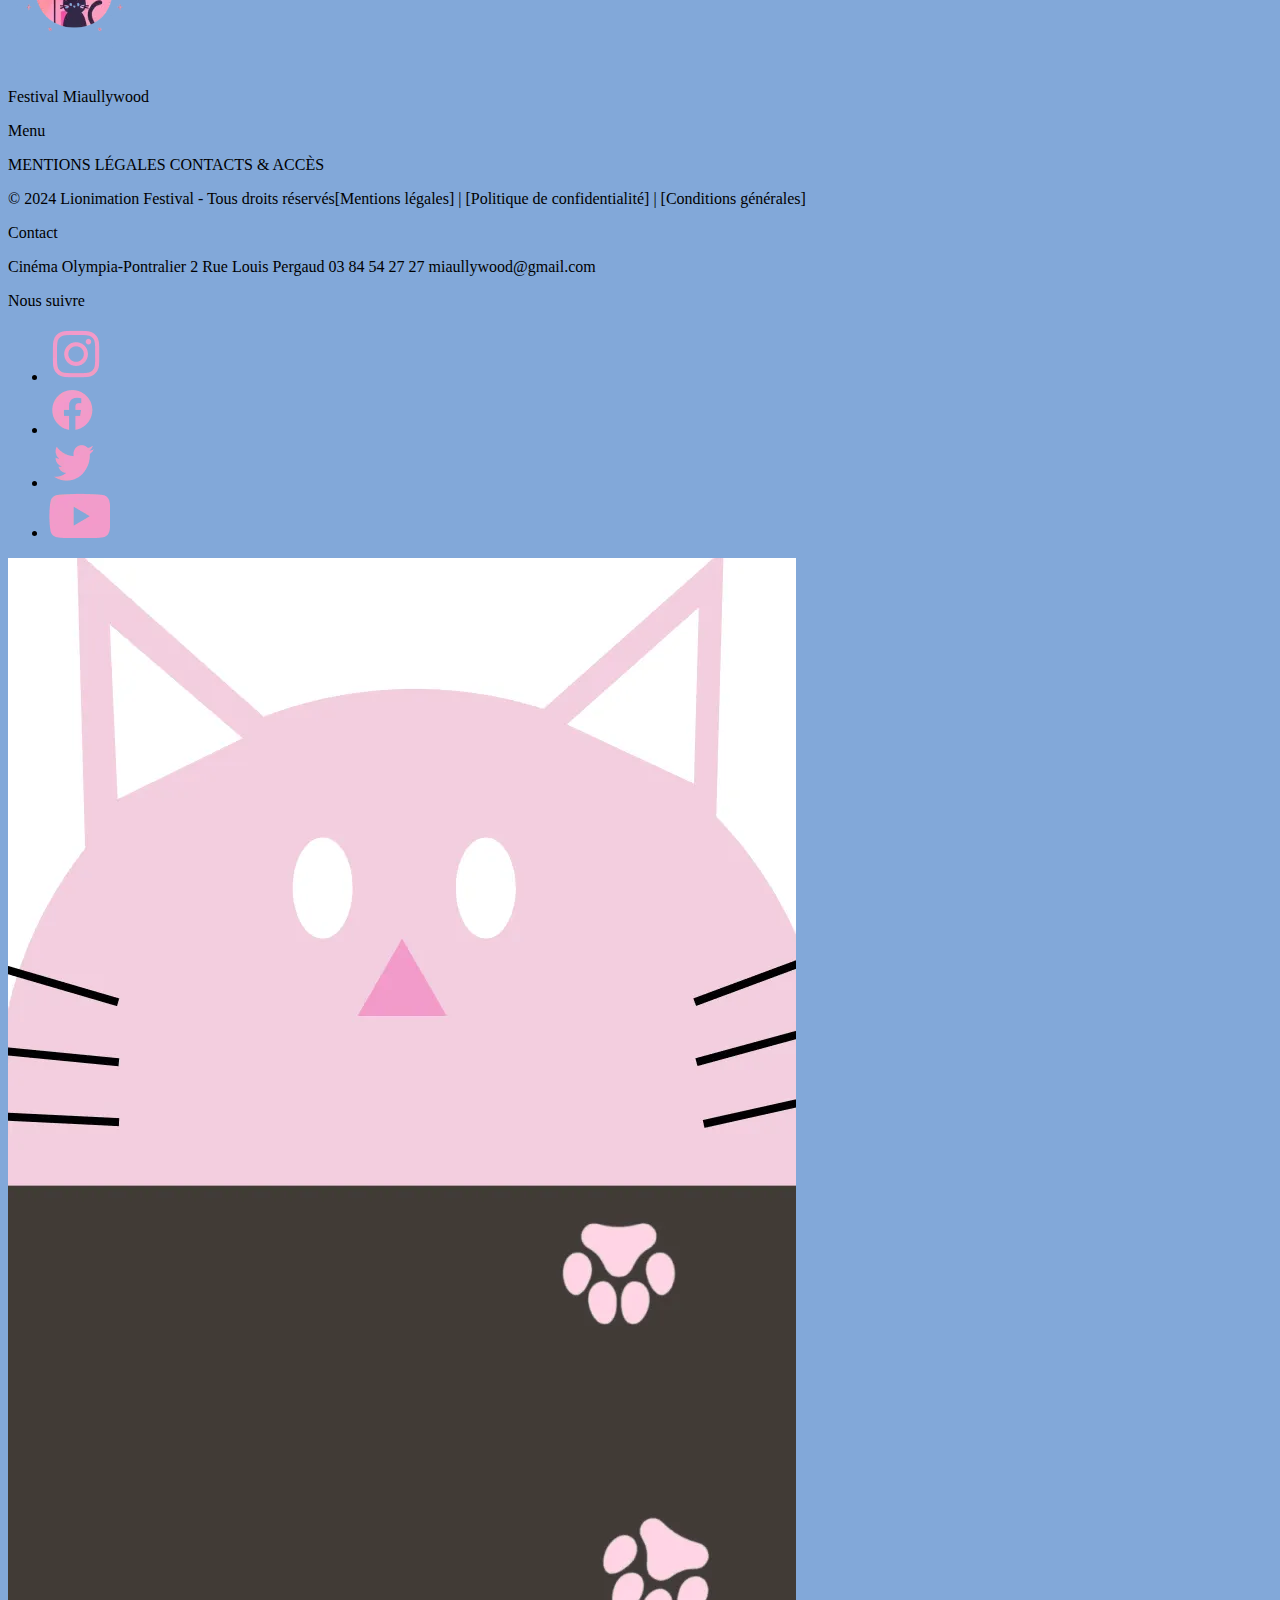
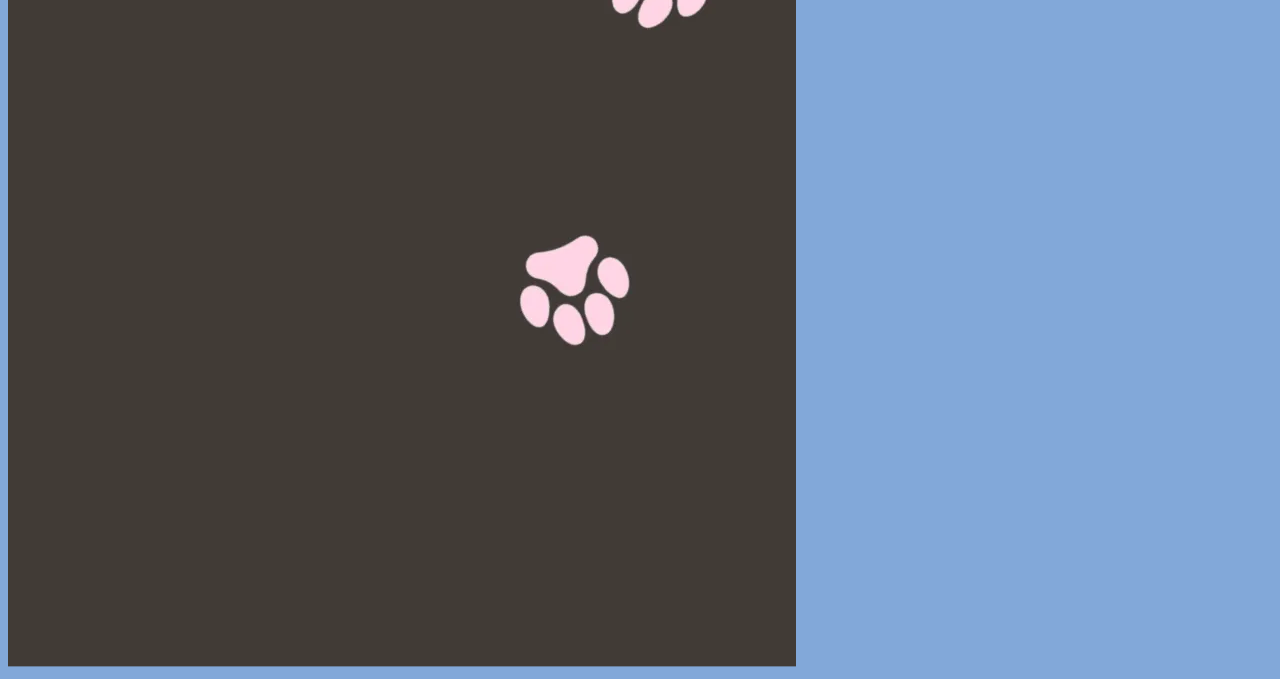
==== commit 5819ce45: "fin d'accueil" ====
--- a/accueil.html
+++ b/accueil.html
@@ -15,15 +15,18 @@
     />
 
     <body>
-  <header class="header">
-    <div class="header__logo">
-      <img src="assets/favicon/favicon-32x32.png" alt="Logo Festival Miaoufilm" class="header__logo-image">
-      <h1 class="header__title">Festival Miaullywood</h1>
-    </div>
-    <nav class="header__nav">
-      <button class="header__menu-button">&#9776;</button>
-    </nav>
+  <header>
+   <a href="index.html"><img src="assets/img/logo.webp" alt=""></a>
+   <h1>Festival Miaullywood </h1>
+
+    <button
+    class="header__menu-btn menu-btn"
+    aria-label="menu"
+    aria-expanded="false"
+    aria-controls="mainNav"
+    >
   </header>
+  
   <img src="assets/img/chat.webp" alt="">
 
   <section class="intro">
@@ -71,7 +74,24 @@
     <button class="program__button">Programme</button>
   </section>
 
-  
+  <footer>
+    <a href="index.html"><img src="assets/img/logo.webp" alt=""></a>
+    <p>Festival Miaullywood</p>
+    <p>Menu</p>
+    <p>MENTIONS LÉGALES CONTACTS & ACCÈS</p>
+    <p>© 2024 Lionimation Festival - Tous droits réservés[Mentions légales] | [Politique de confidentialité] | [Conditions générales]</p>
+    <p>Contact</p>
+    <p>Cinéma Olympia-Pontralier 2 Rue Louis Pergaud 03 84 54 27 27 miaullywood@gmail.com</p>
+    <p>Nous suivre</p>
+    <ul>
+        <li> <a href="index.html"><img src="assets/img/instagram2.webp" alt=""></a> </li>
+        <li> <a href="index.html"><img src="assets/img/facebook2.webp" alt=""></a></li>
+        <li><a href="index.html">  <img src="assets/img/twitter2.webp" alt=""></a></li>
+        <li><a href="index.html"><img src="assets/img/youtube.webp" alt=""></a></li>
+    </ul>
+    
+
+    <img src="assets/img/footer.webp" alt="">
+  </footer> 
 </body>
 </html>
-
--- a/accueil.css
+++ b/accueil.css
@@ -1,3 +1,3 @@
 body {
-    background-color: blue;
+    background-color: #82A8D9;
 }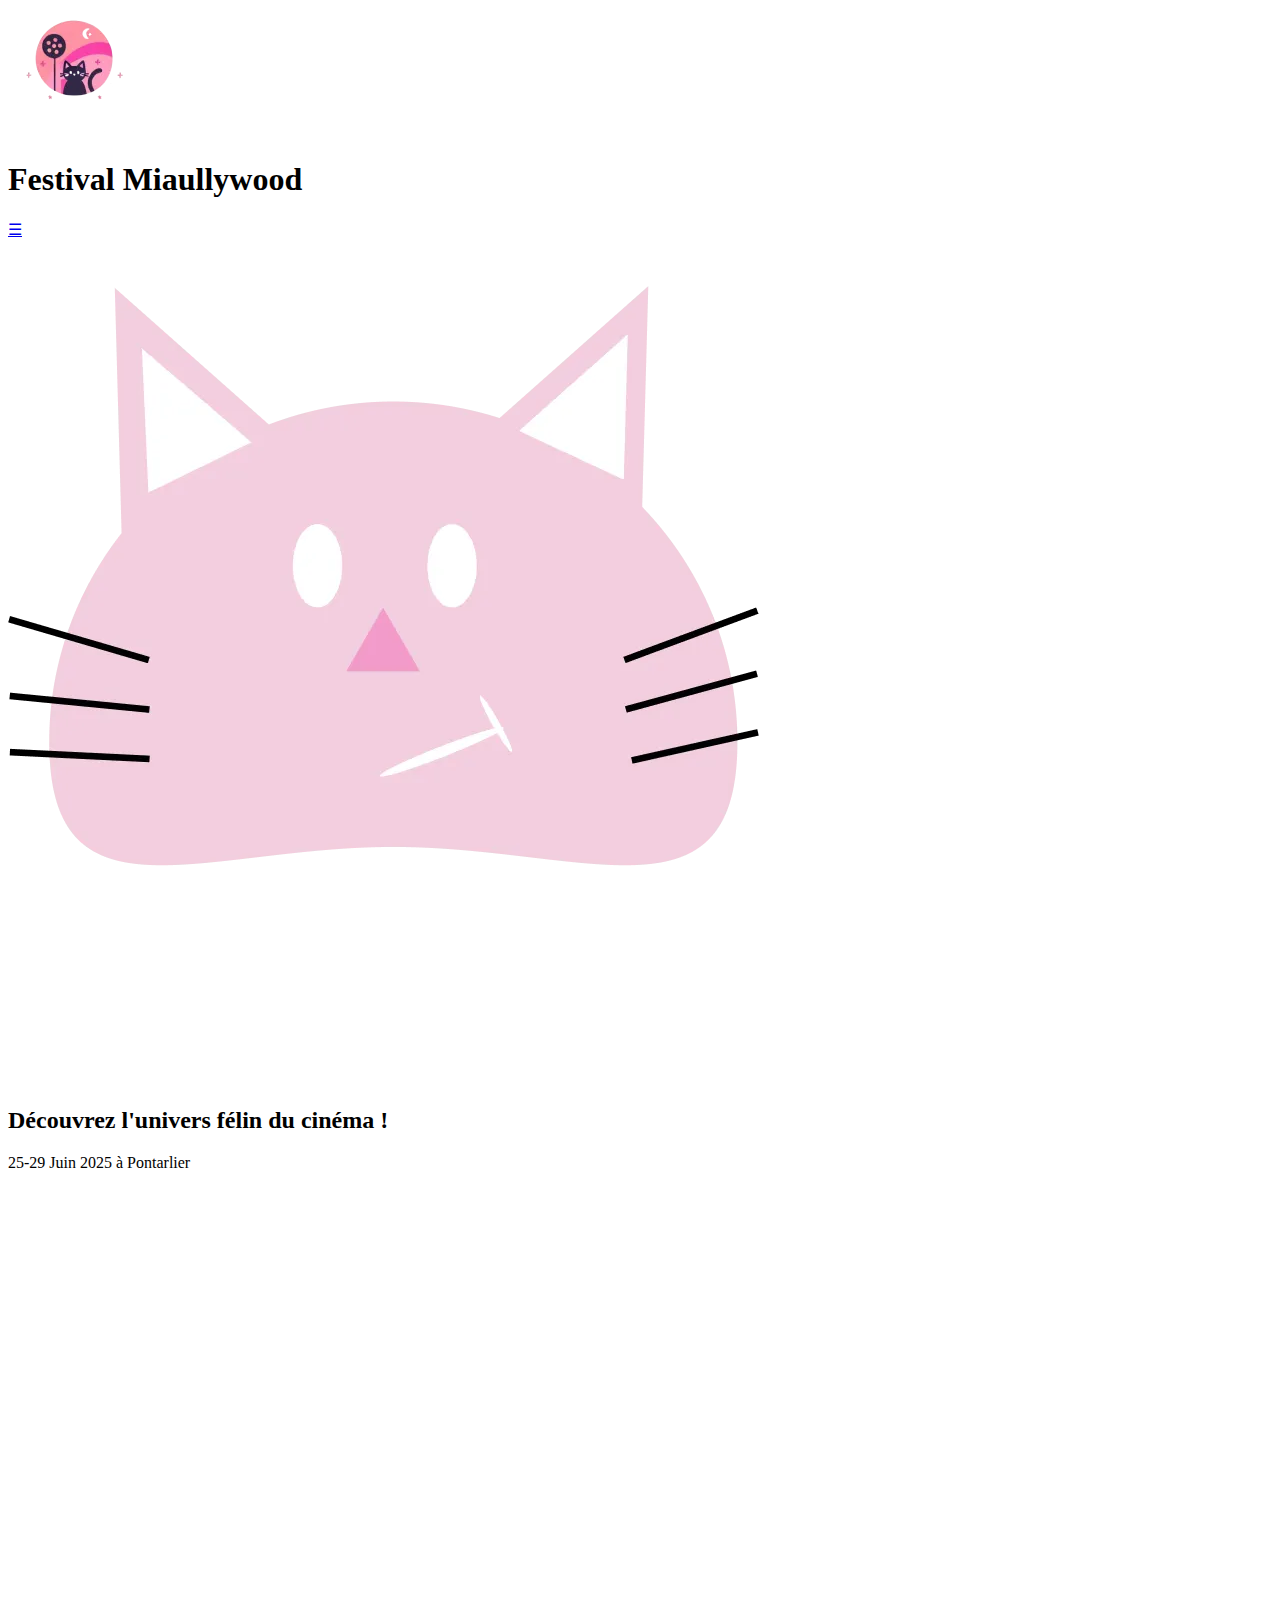
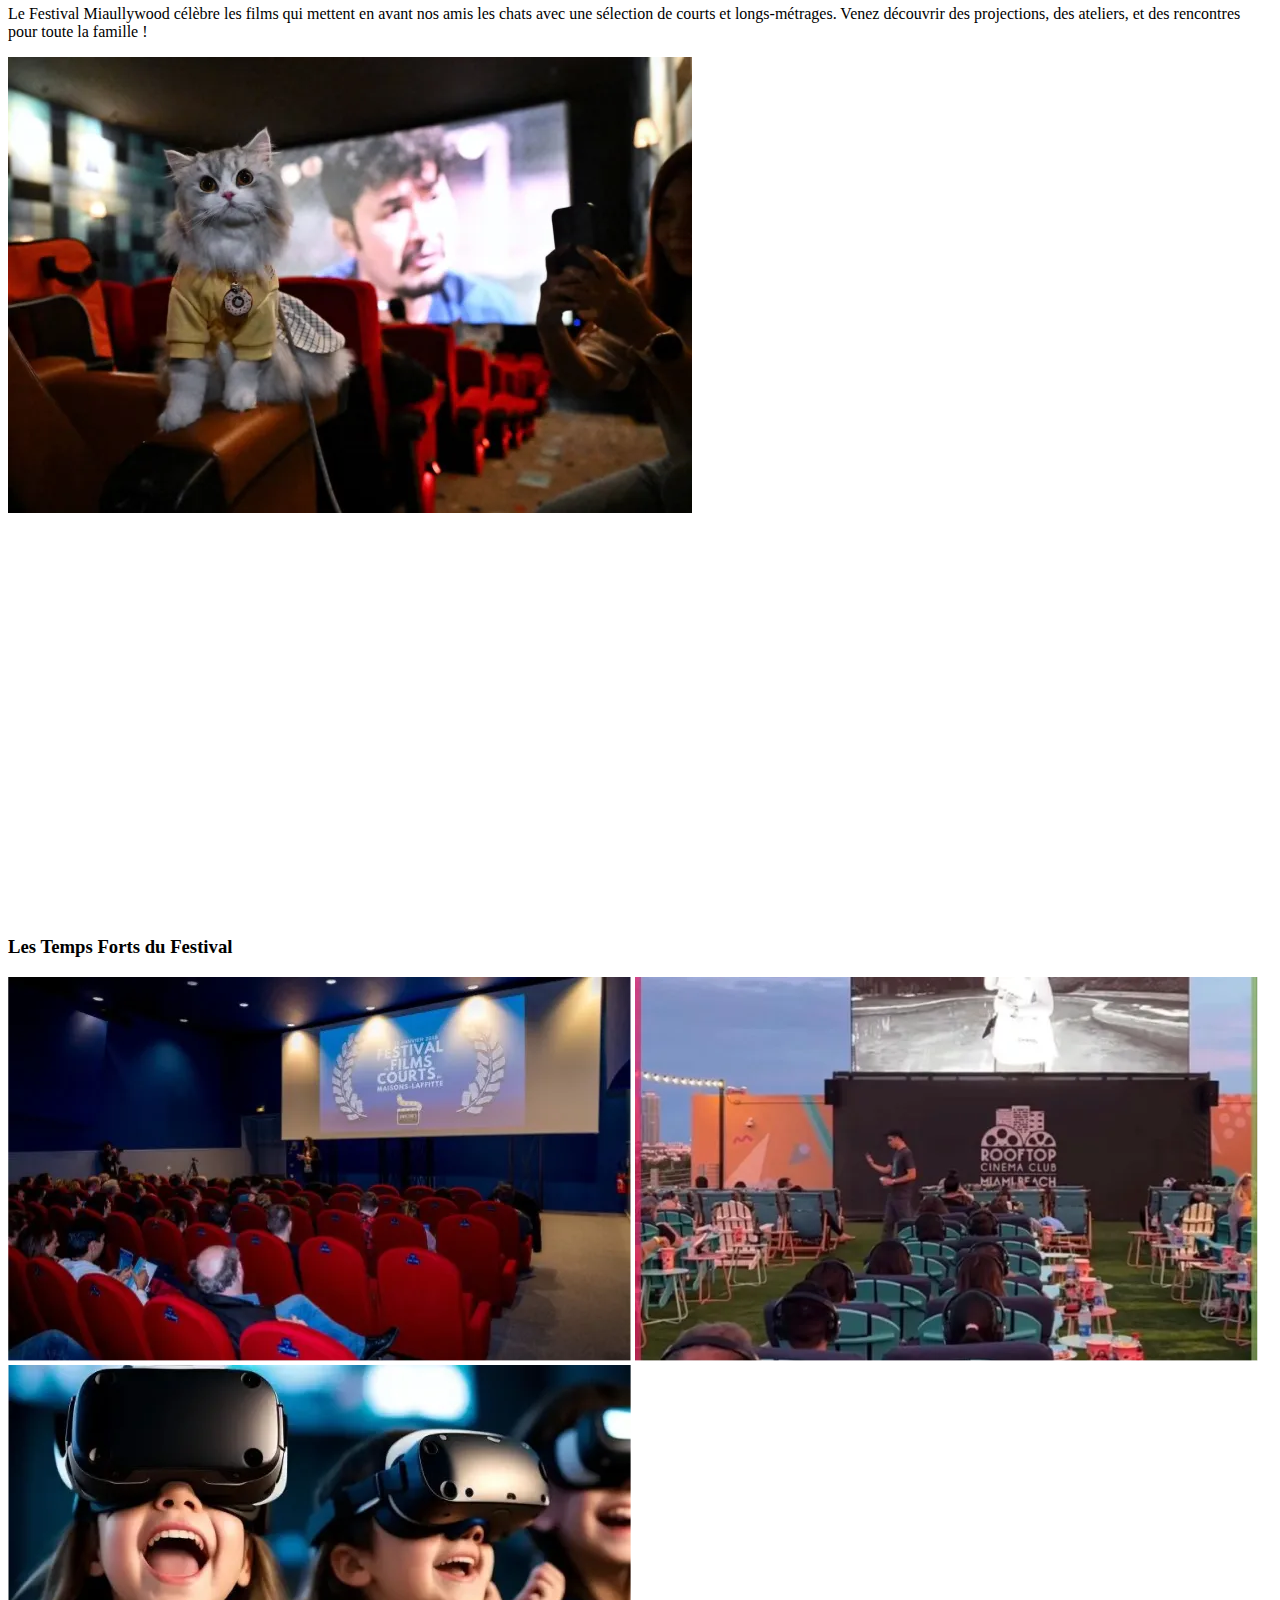
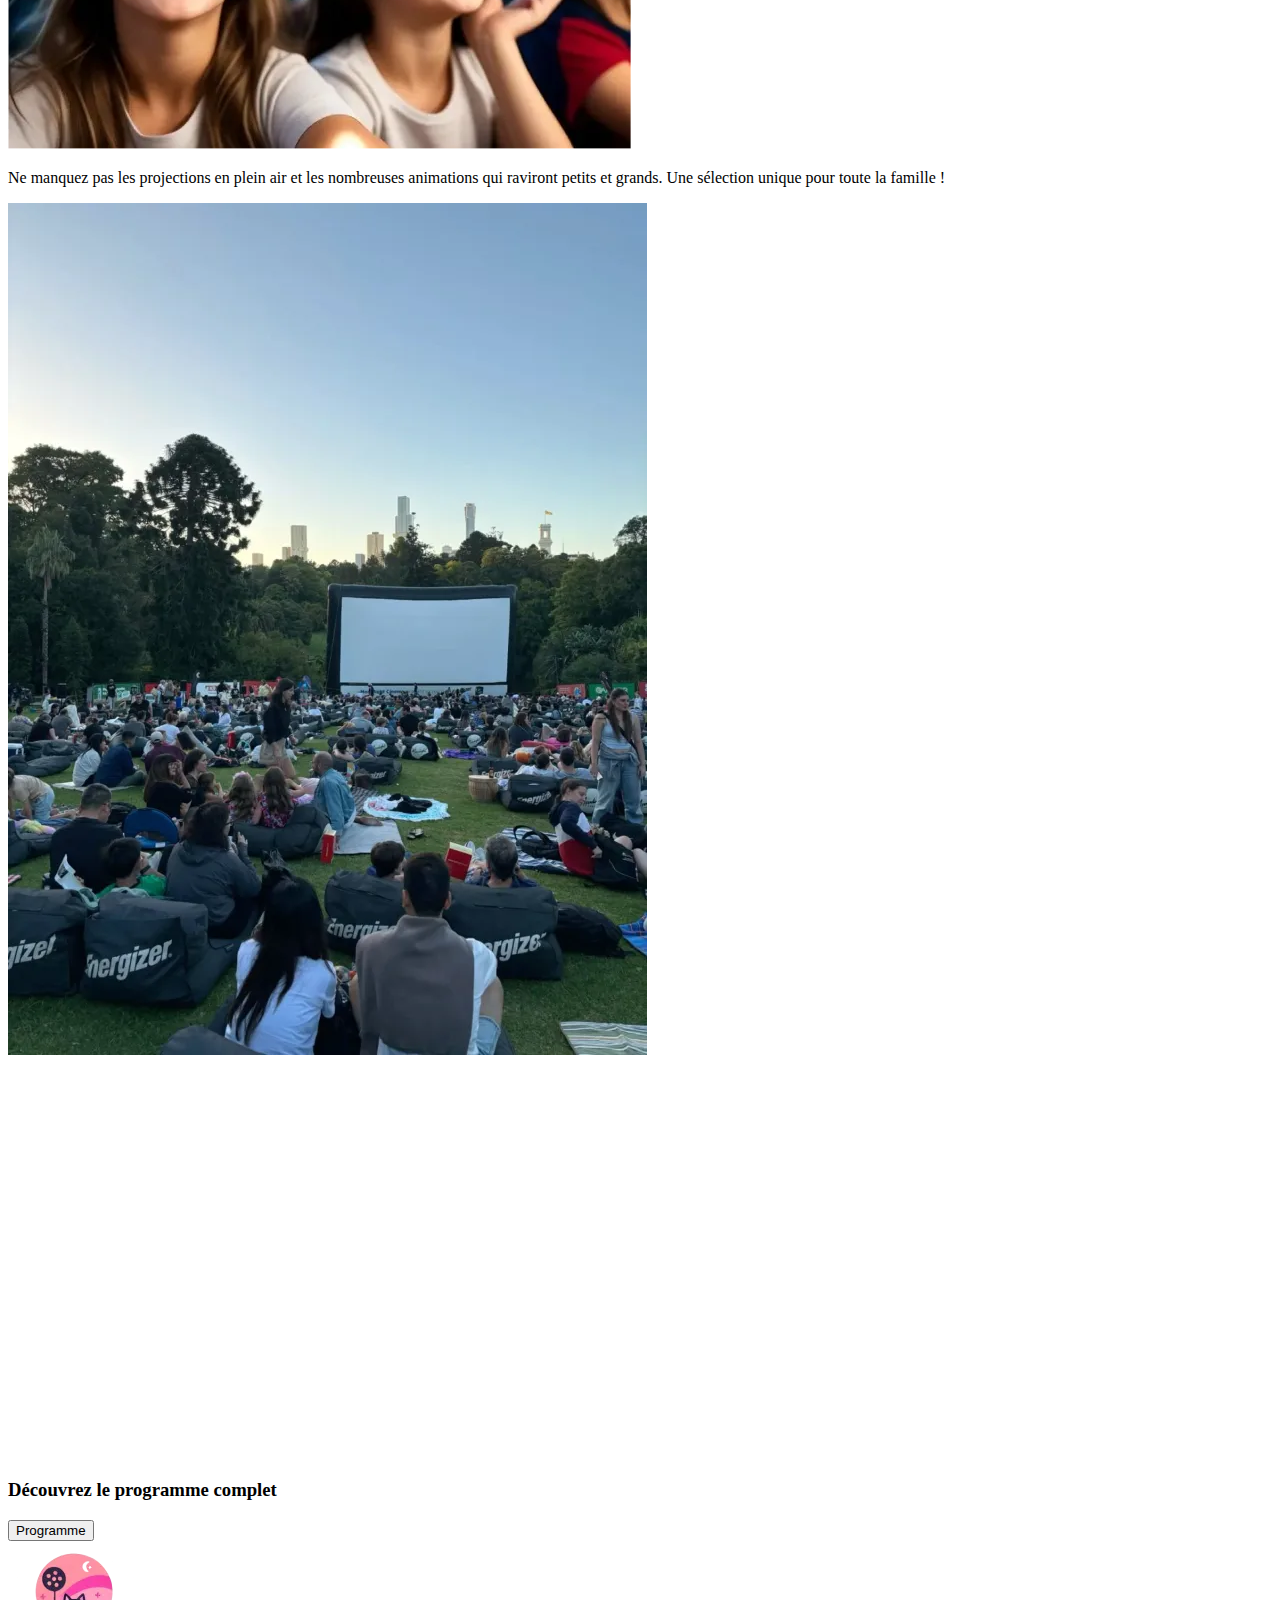
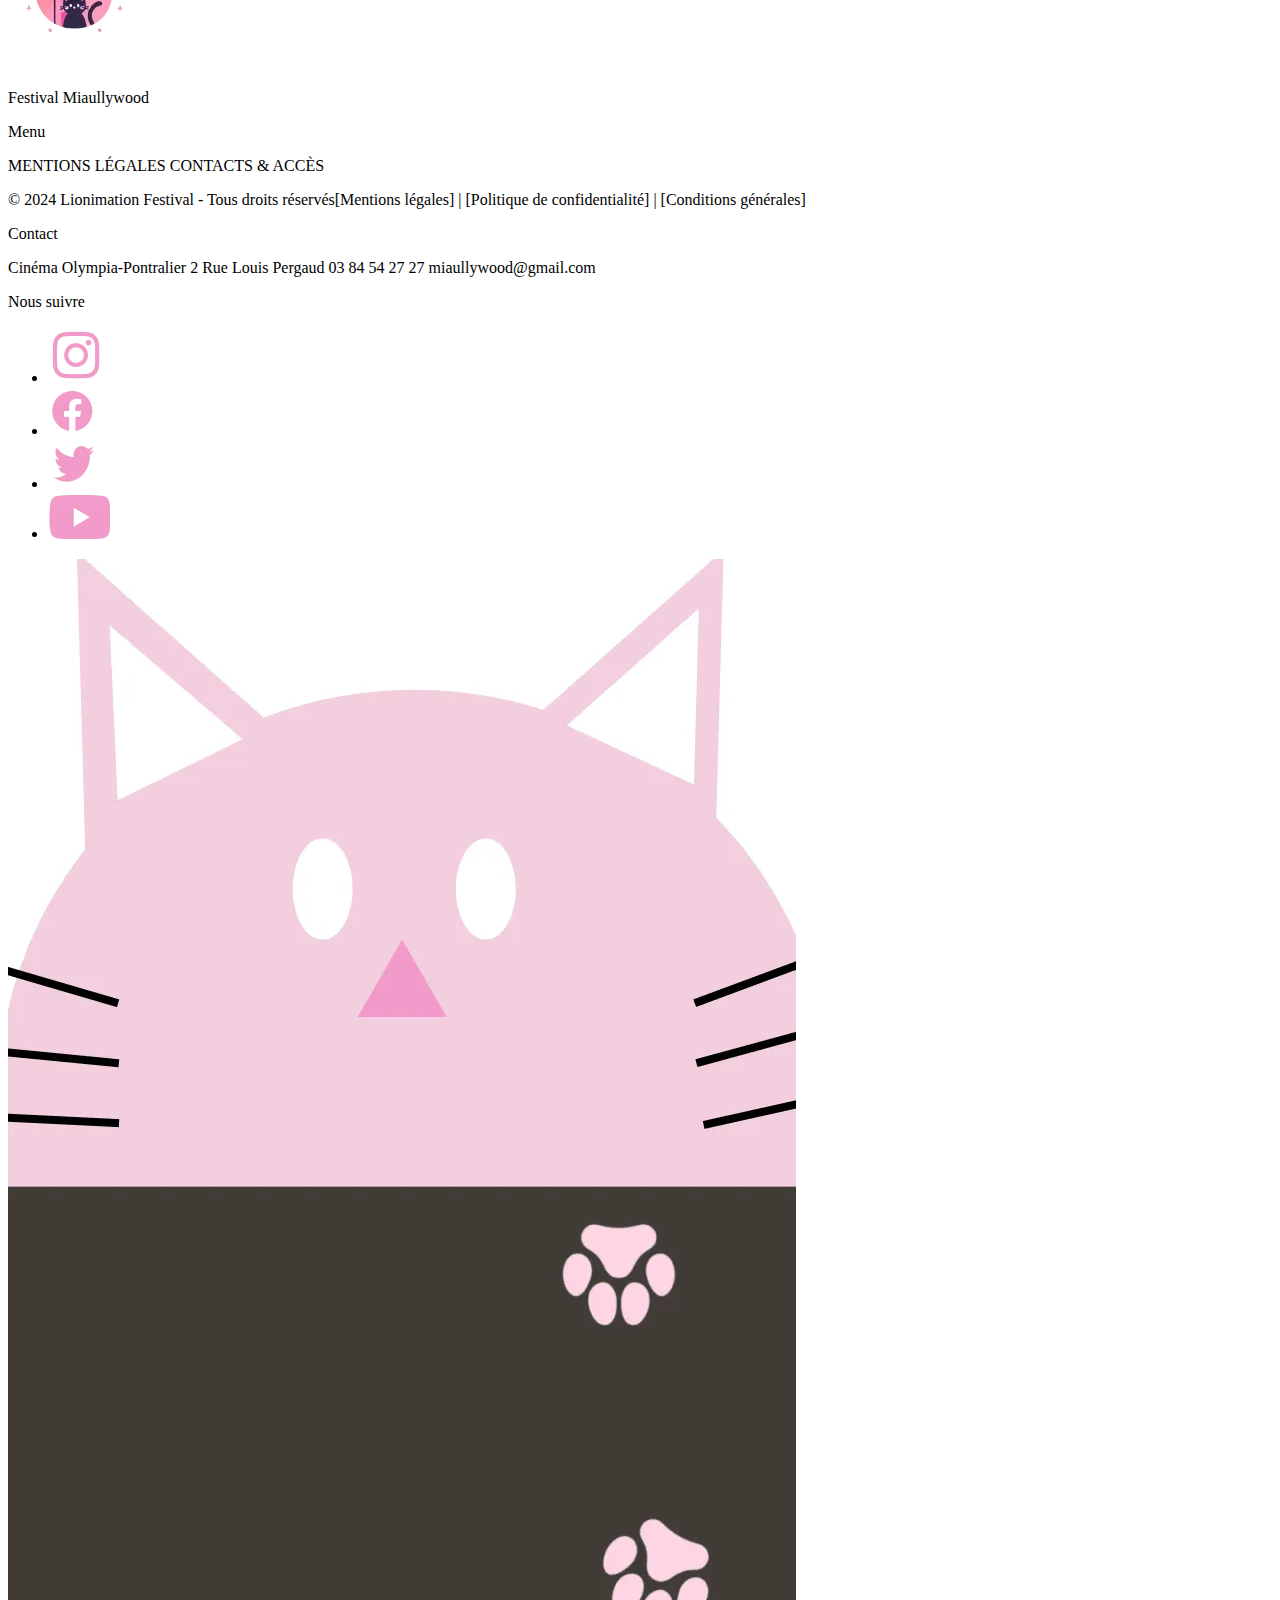
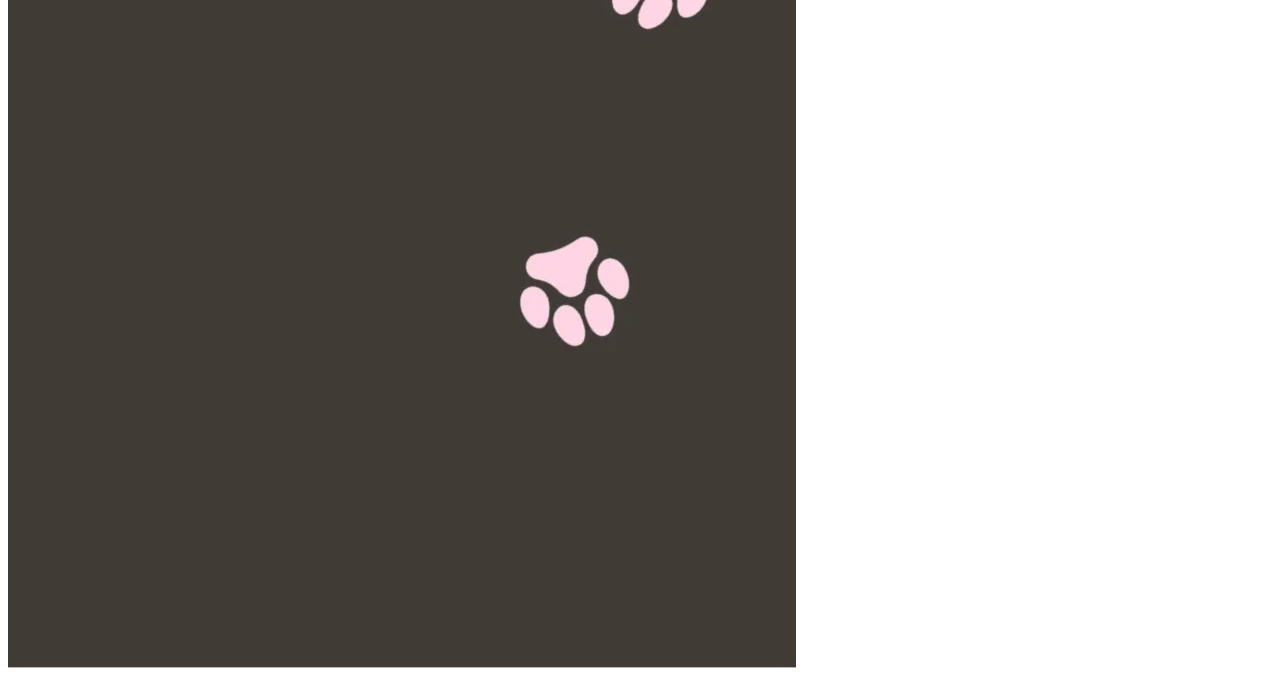
==== commit f57d8bdc: "correction du header et ajout des dossiers" ====
--- a/accueil.html
+++ b/accueil.html
@@ -3,30 +3,23 @@
 <head>
   <meta charset="UTF-8">
   <meta name="viewport" content="width=device-width, initial-scale=1.0">
-  <link rel="stylesheet" href="accueil.css">
-  <title>Festival Miaullywood</title>
+  <link rel="stylesheet" href="styles.css">
+  <title>Festival Miaullywood - À Propos</title>
 </head>
+<body>
+  <header class="header">
+    <div class="header__logo">
+      <a href="index.html">
+        <img src="assets/img/logo.webp" alt="Logo Festival Miaullywood" class="header__logo-image">
+      </a>
+      <h1 class="header__title">Festival Miaullywood</h1>
+    </div>
 
-<link
-    rel="icon"
-    type="image/png"
-    href="assets/favicon/android-chrome-192x192.png"
-    sizes="192x192"
-    />
+    <nav class="header__menu">
+      <a href="index.html" class="header__menu-toggle">&#9776;</a>
 
-    <body>
-  <header>
-   <a href="index.html"><img src="assets/img/logo.webp" alt=""></a>
-   <h1>Festival Miaullywood </h1>
-
-    <button
-    class="header__menu-btn menu-btn"
-    aria-label="menu"
-    aria-expanded="false"
-    aria-controls="mainNav"
-    >
+    </nav>
   </header>
-  
   <img src="assets/img/chat.webp" alt="">
 
   <section class="intro">
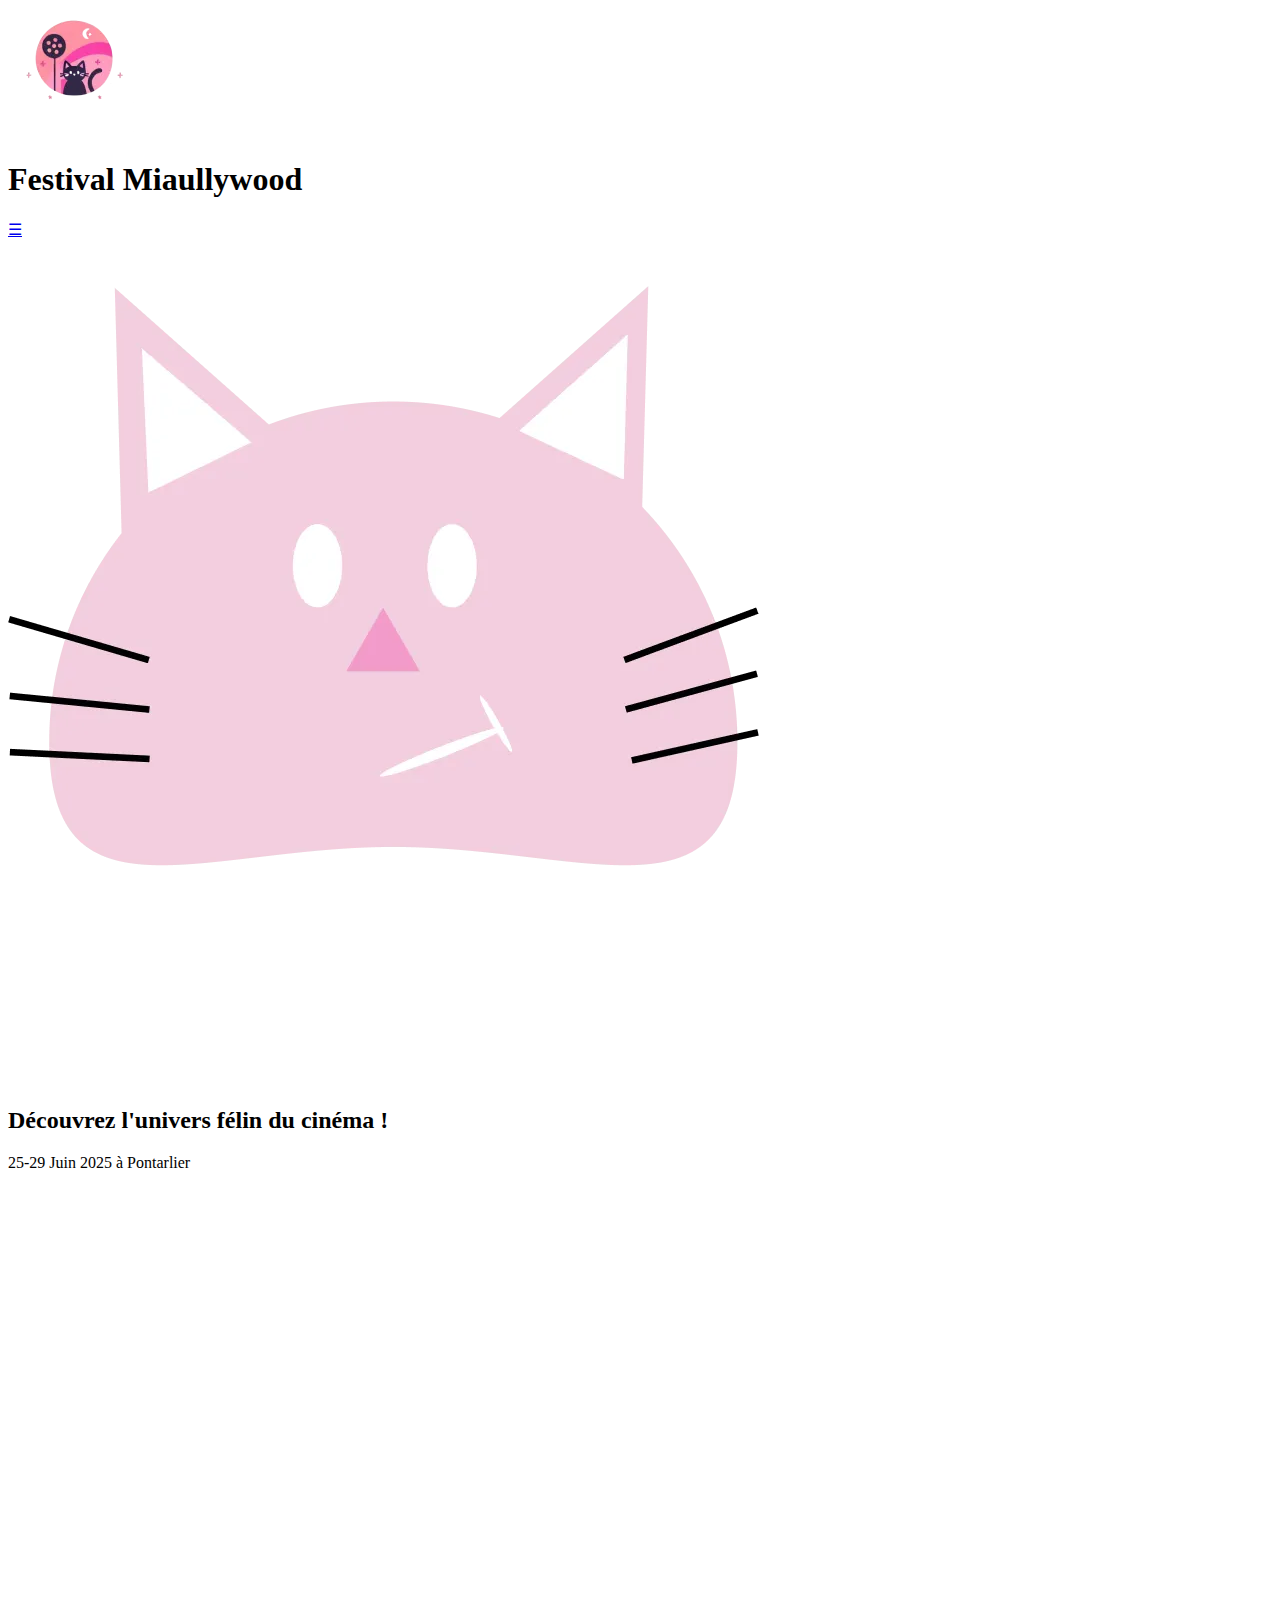
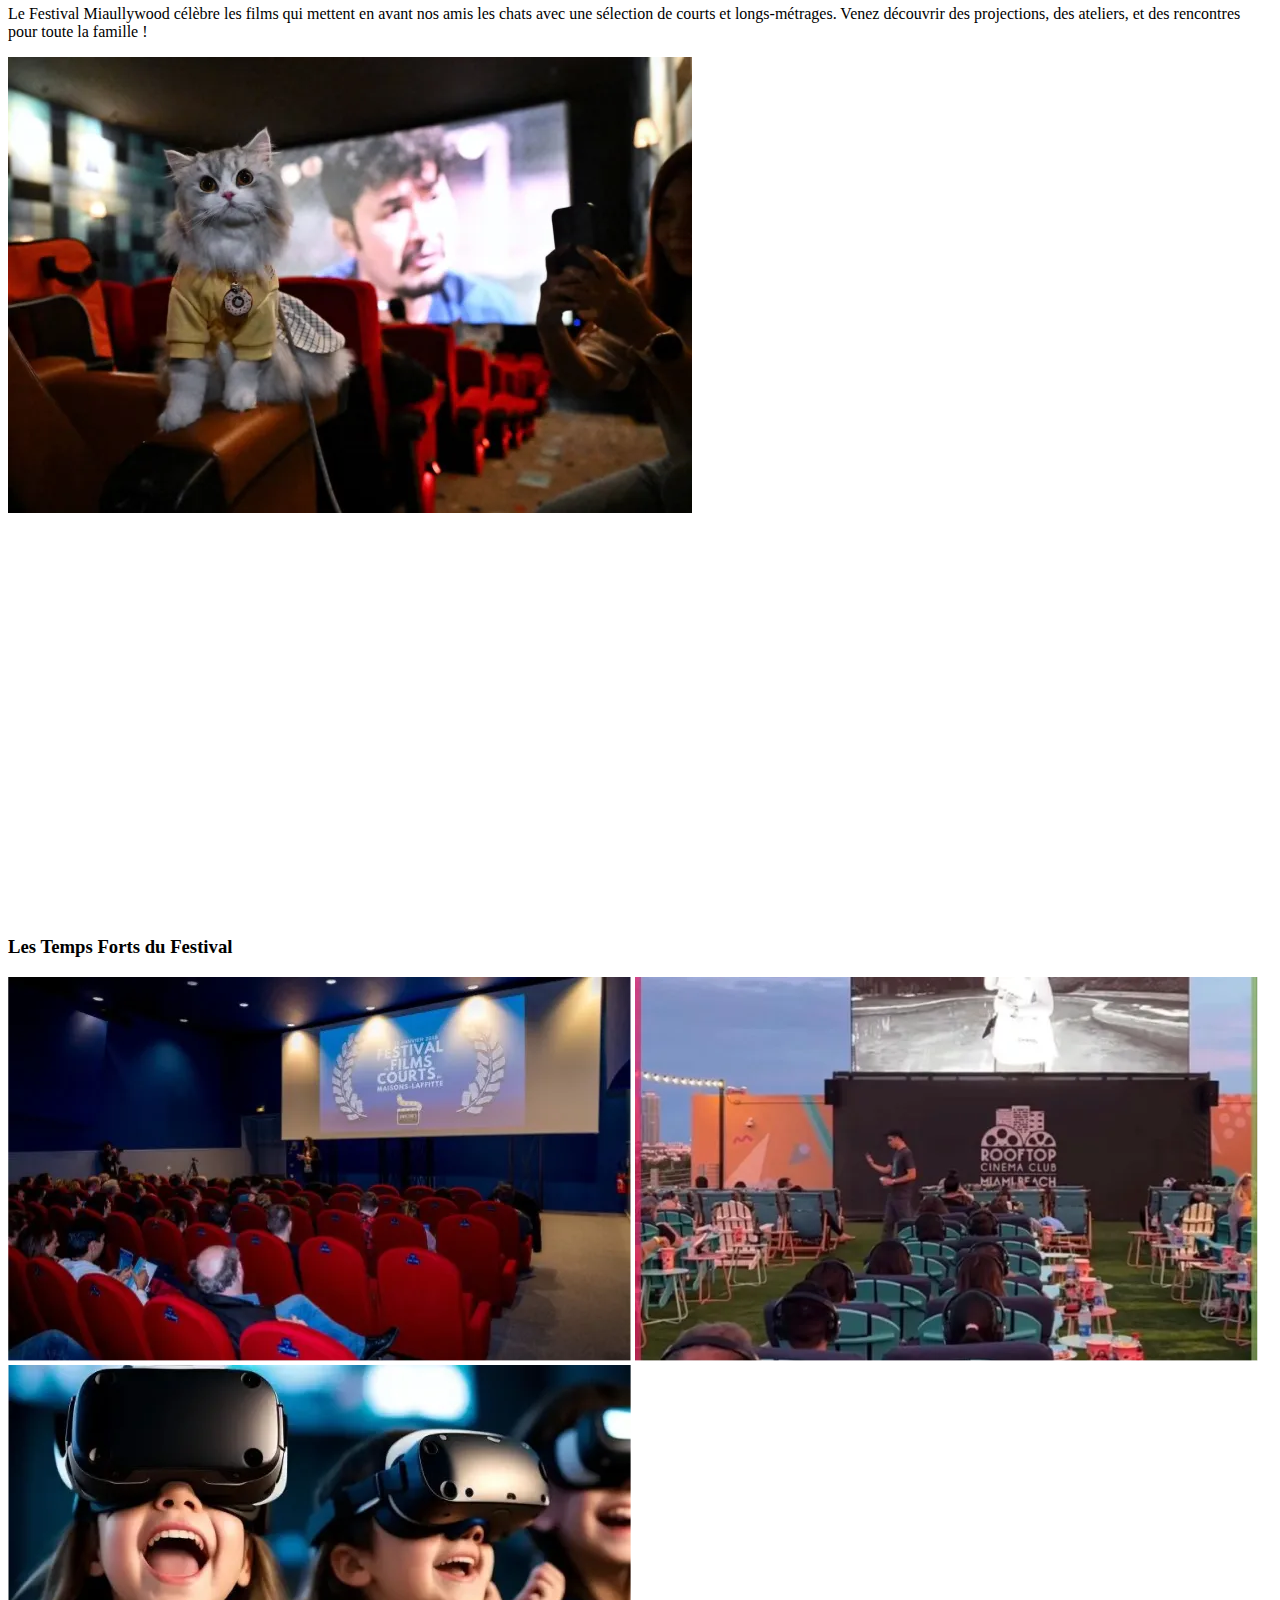
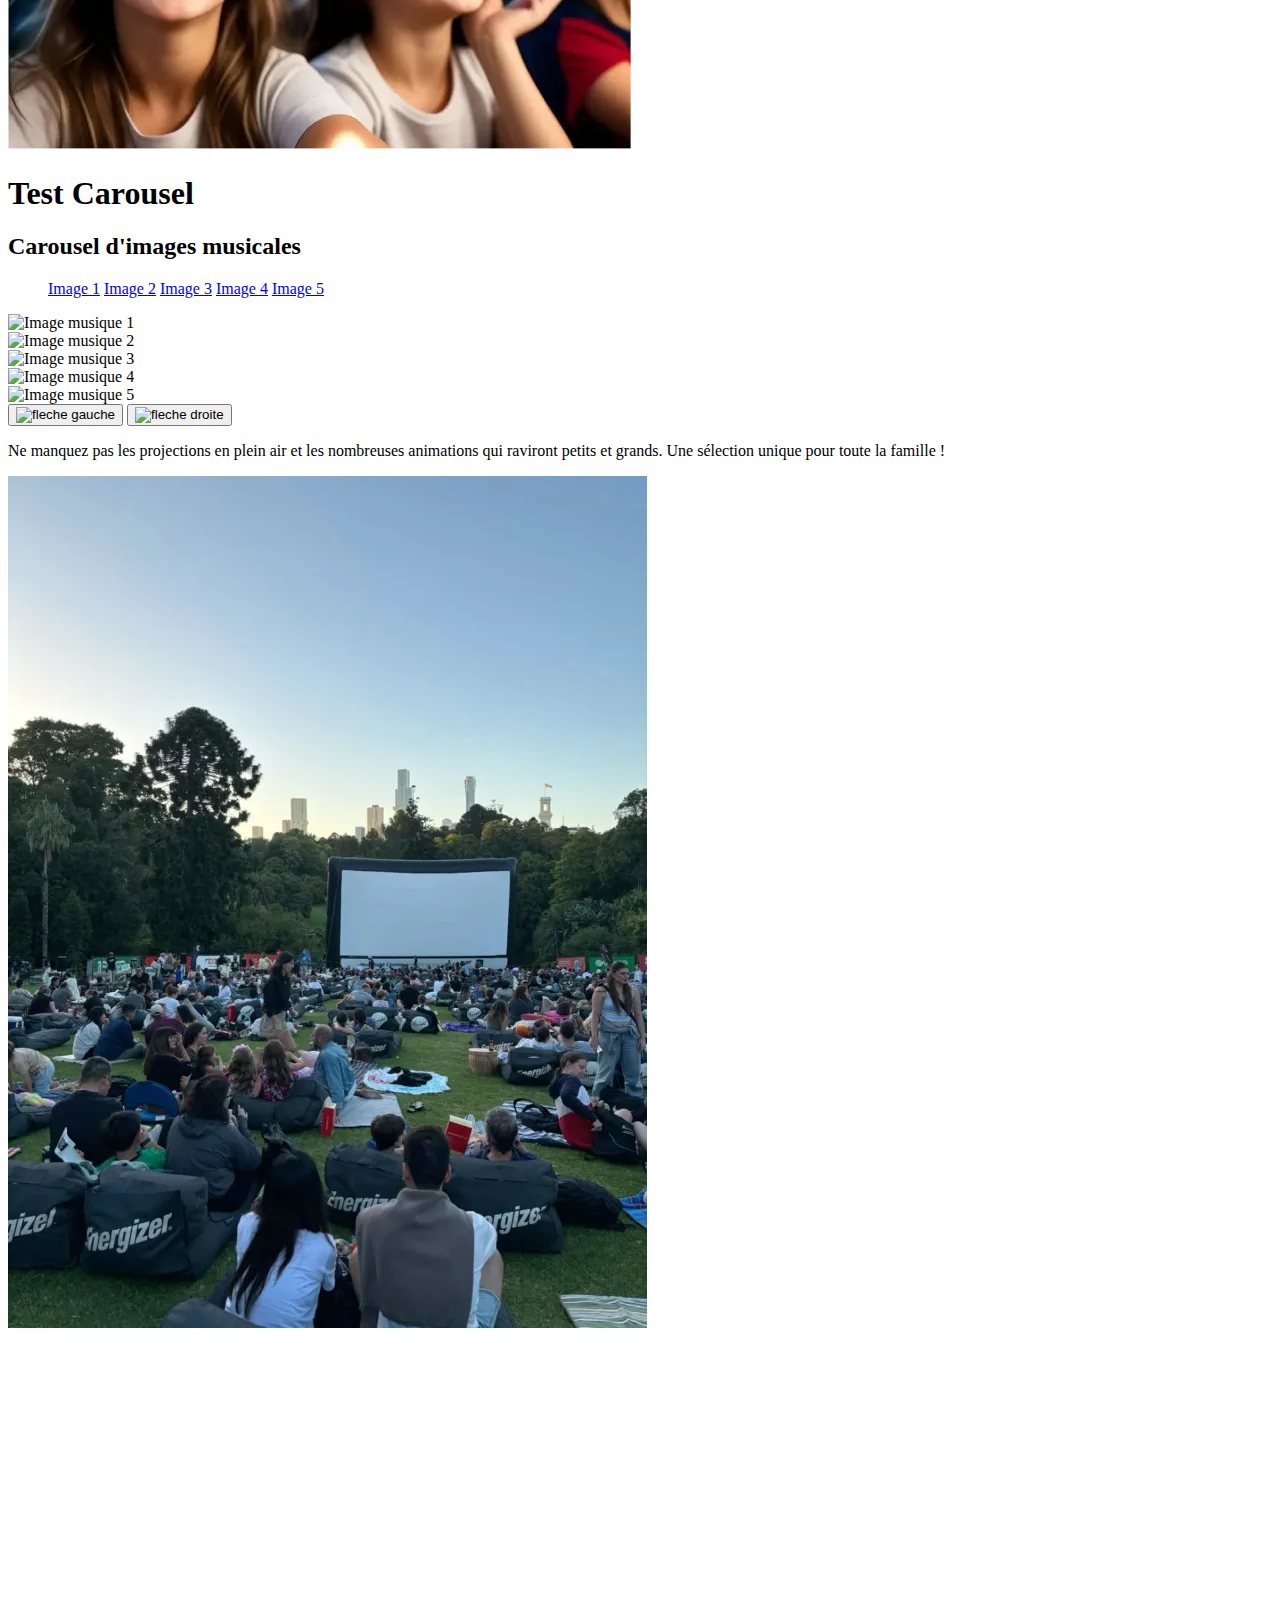
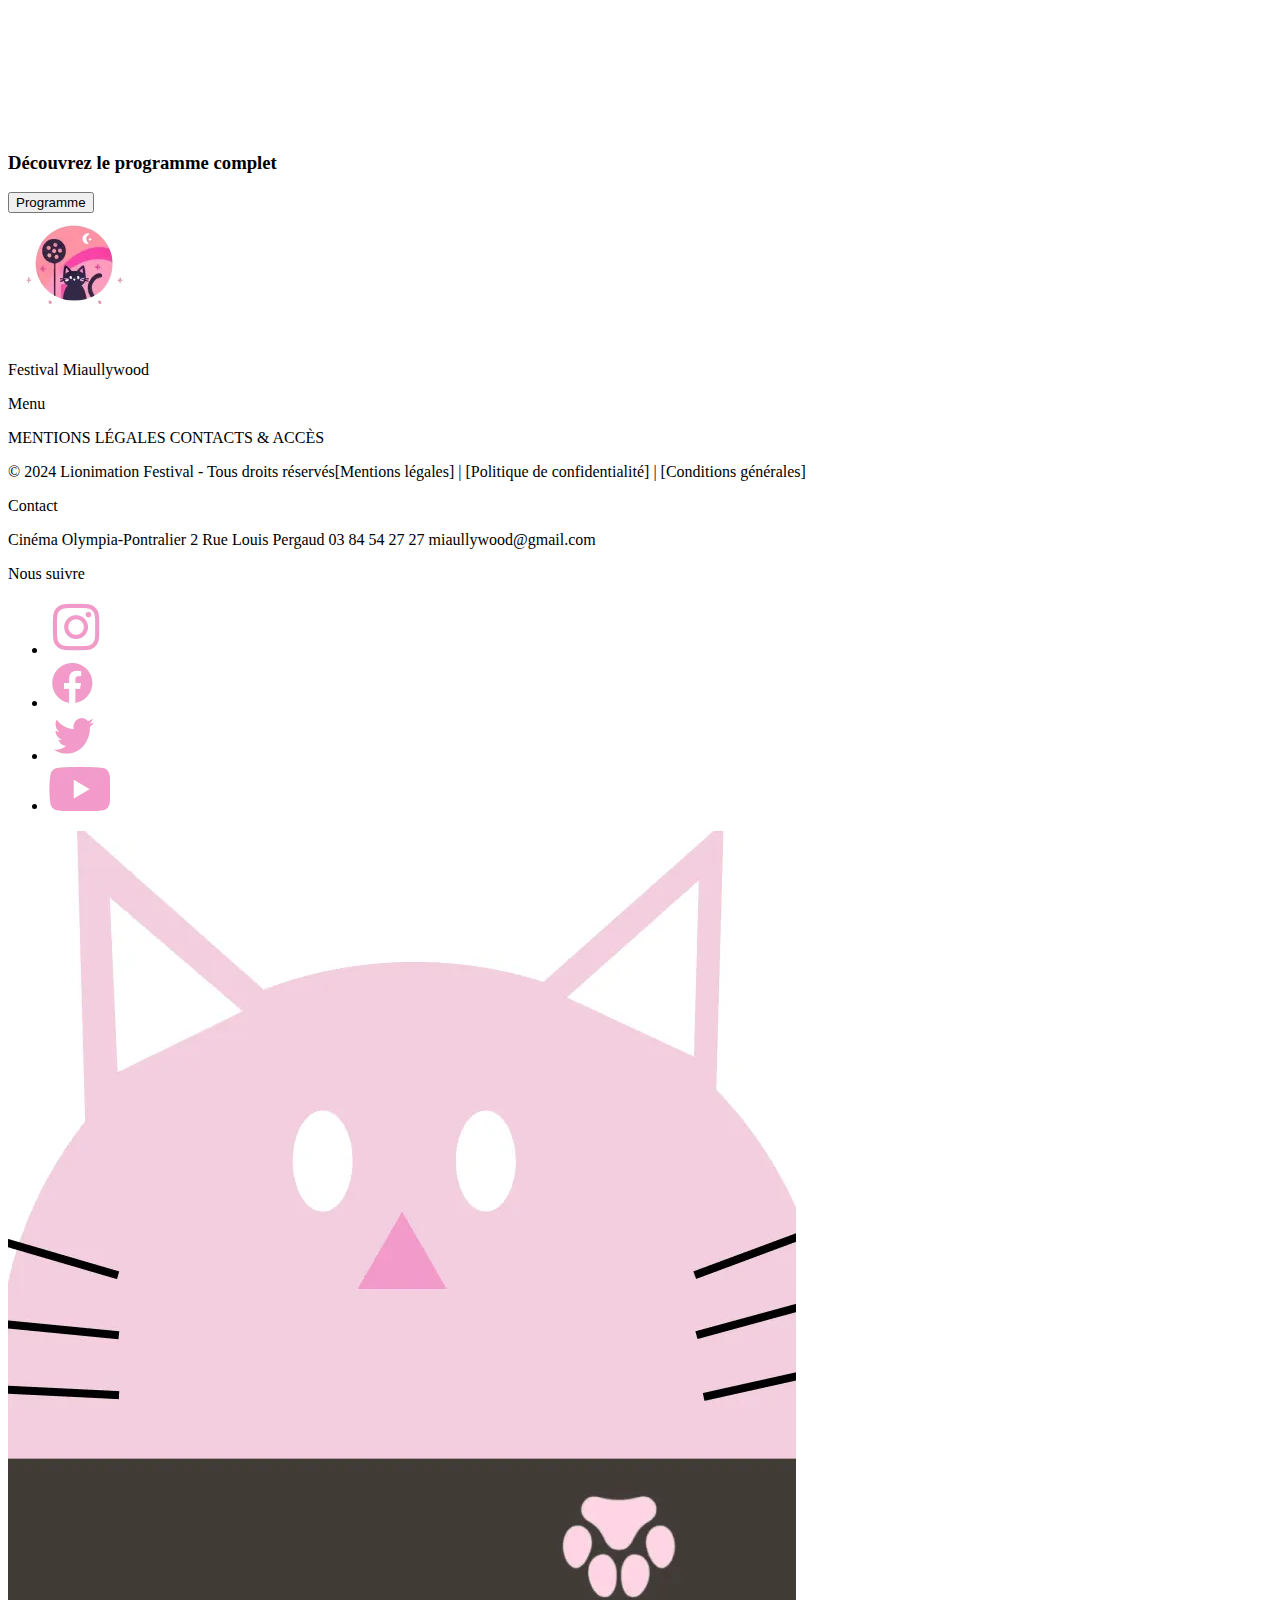
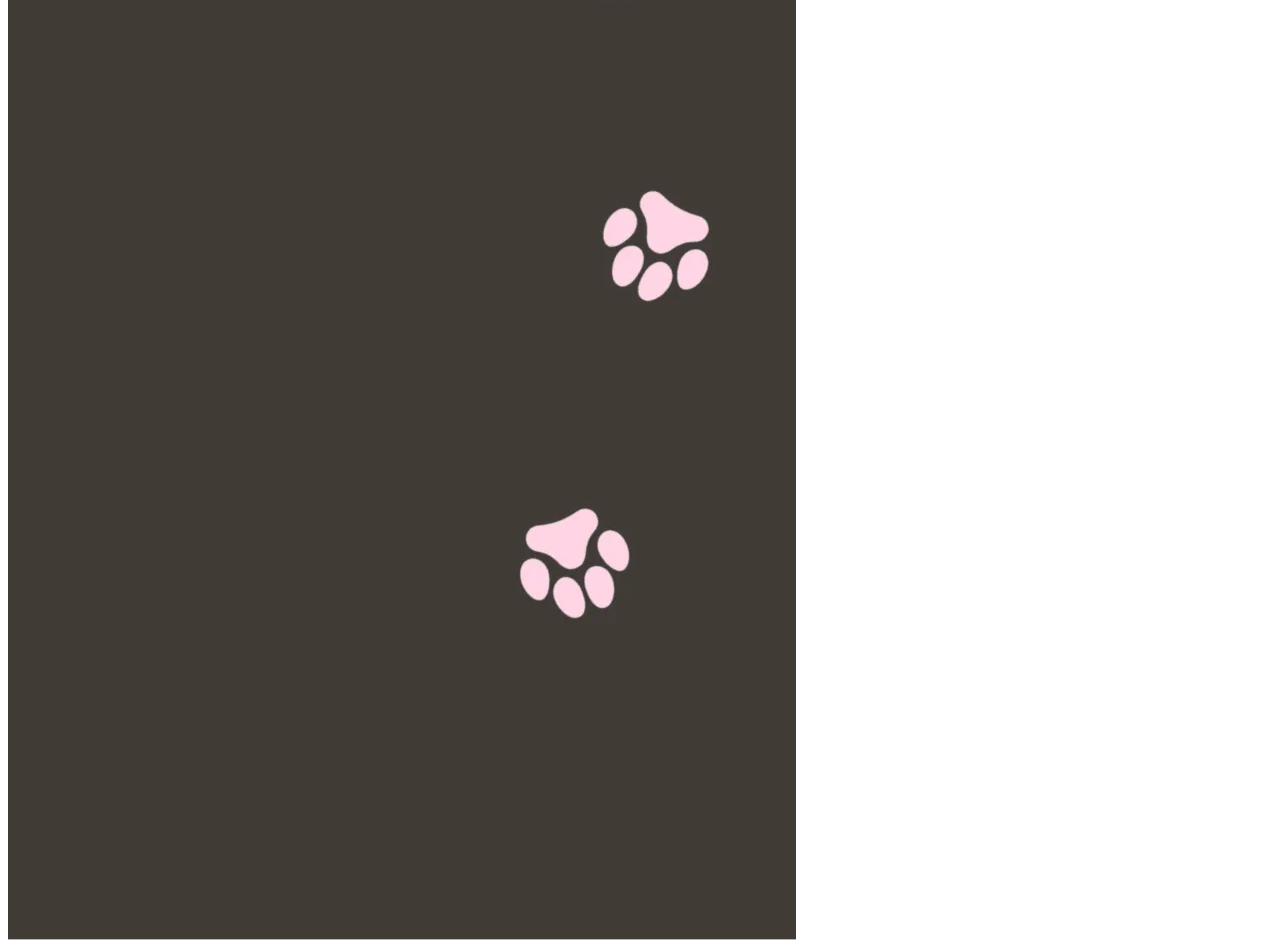
==== commit 7734d6ca: "carousel" ====
--- a/accueil.html
+++ b/accueil.html
@@ -6,6 +6,12 @@
   <link rel="stylesheet" href="styles.css">
   <title>Festival Miaullywood - À Propos</title>
 </head>
+<link
+rel="icon"
+type="image/png"
+href="assets/favicon/android-chrome-192x192.png"
+sizes="192x192"
+/>
 <body>
   <header class="header">
     <div class="header__logo">
@@ -20,6 +26,7 @@
 
     </nav>
   </header>
+  
   <img src="assets/img/chat.webp" alt="">
 
   <section class="intro">
@@ -50,6 +57,48 @@
     <img src="assets/img/cinemapleinaire1.webp" alt="">
     <img src="assets/img/enfants.webp" alt="">
   </section>
+  
+  <body>
+    <h1>Test Carousel</h1>
+    <div class="carousel" aria-labelledby="carousel-heading">
+      <h2 id="carousel-heading" class="carousel__heading sr-only">
+        Carousel d'images musicales
+      </h2>
+     <ul>
+    <a href="#img1"> Image 1</a>
+    <a href="#img2"> Image 2</a>
+    <a href="#img3"> Image 3</a>
+    <a href="#img4"> Image 4</a>
+    <a href="#img5"> Image 5</a>
+    </ul>
+  
+      <div class="carousel__container" role="region" aria-live="polite">
+        <div class="carousel__item">
+          <img id="img1" src="/assets/img/agenda-01.avif" alt="Image musique 1" />
+        </div>
+        <div class="carousel__item">
+          <img id="img2" src="/assets/img/agenda-02.avif" alt="Image musique 2" />
+        </div>
+        <div class="carousel__item">
+          <img id="img3" src="/assets/img/agenda-03.avif" alt="Image musique 3" />
+        </div>
+        <div class="carousel__item">
+          <img id="img4" src="/assets/img/agenda-04.avif" alt="Image musique 4" />
+        </div>
+        <div class="carousel__item">
+          <img id="img5" src="/assets/img/agenda-05.avif" alt="Image musique 5" />
+        </div>
+      </div>
+      <div class="carousel__controls">
+        <button class="carousel__button carousel__button--prev" aria-label="Défiler vers la gauche">
+          <img src="/assets/icones/icon_arrowcarrousel.svg" alt="fleche gauche" />
+        </button>
+        <button class="carousel__button carousel__button--next" aria-label="Défiler vers la droite">
+          <img src="/assets/icones/icon_arrowcarrousel.svg" alt="fleche droite" />
+        </button>
+      </div>
+    </div>
+  </body>
 
   <section class="screenings">
     <p class="screenings__text">
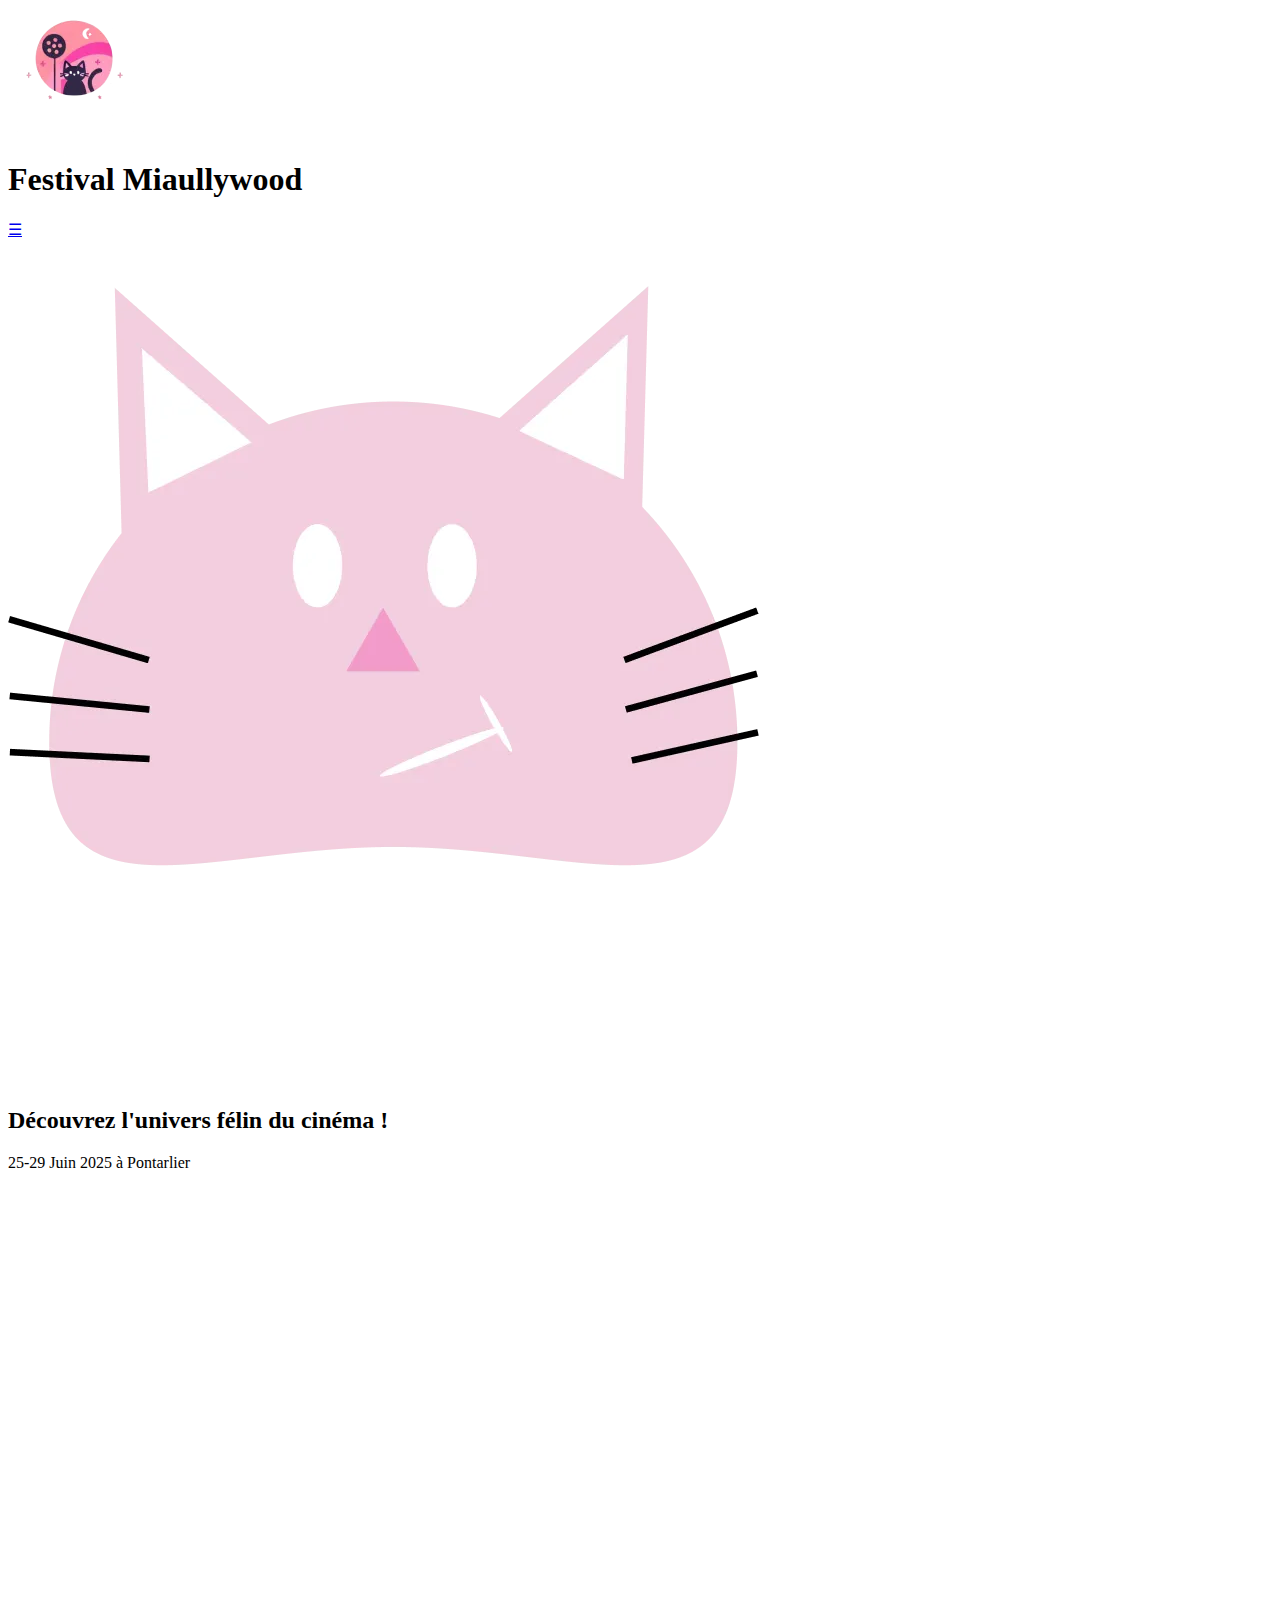
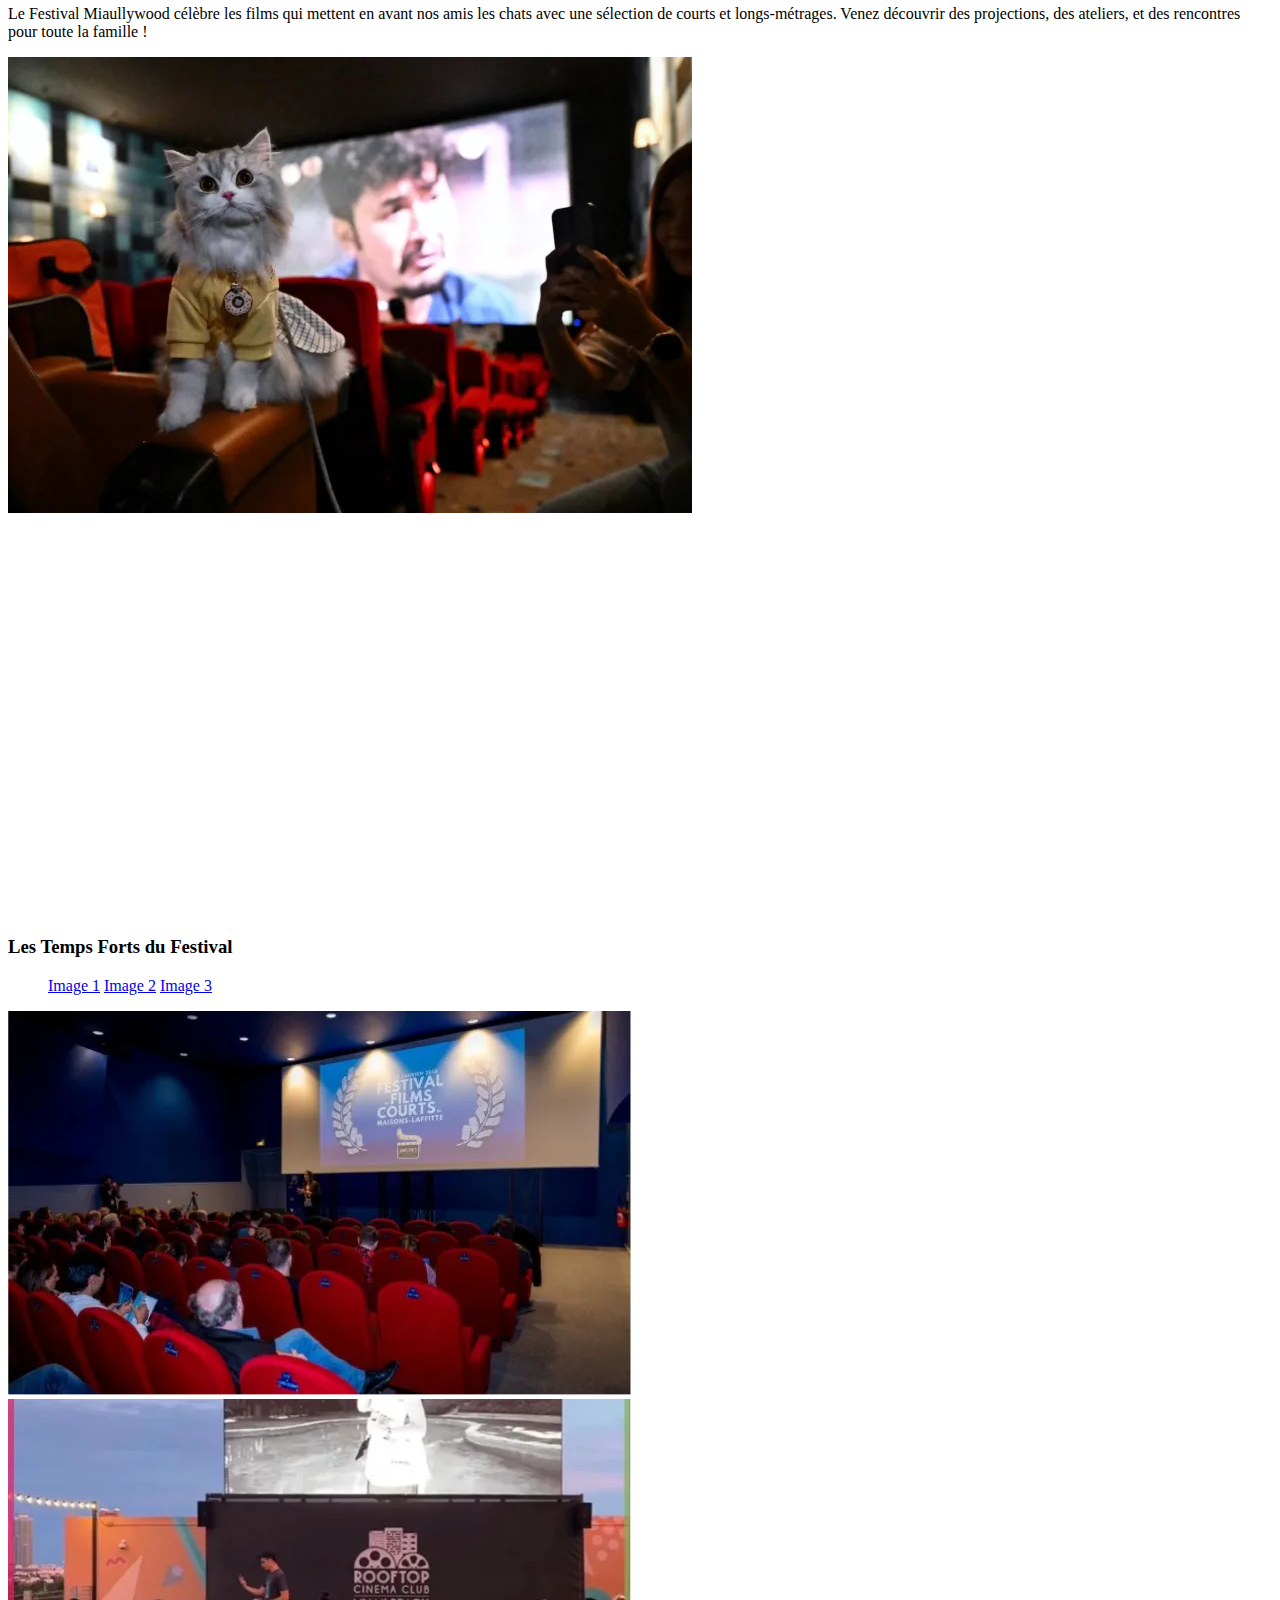
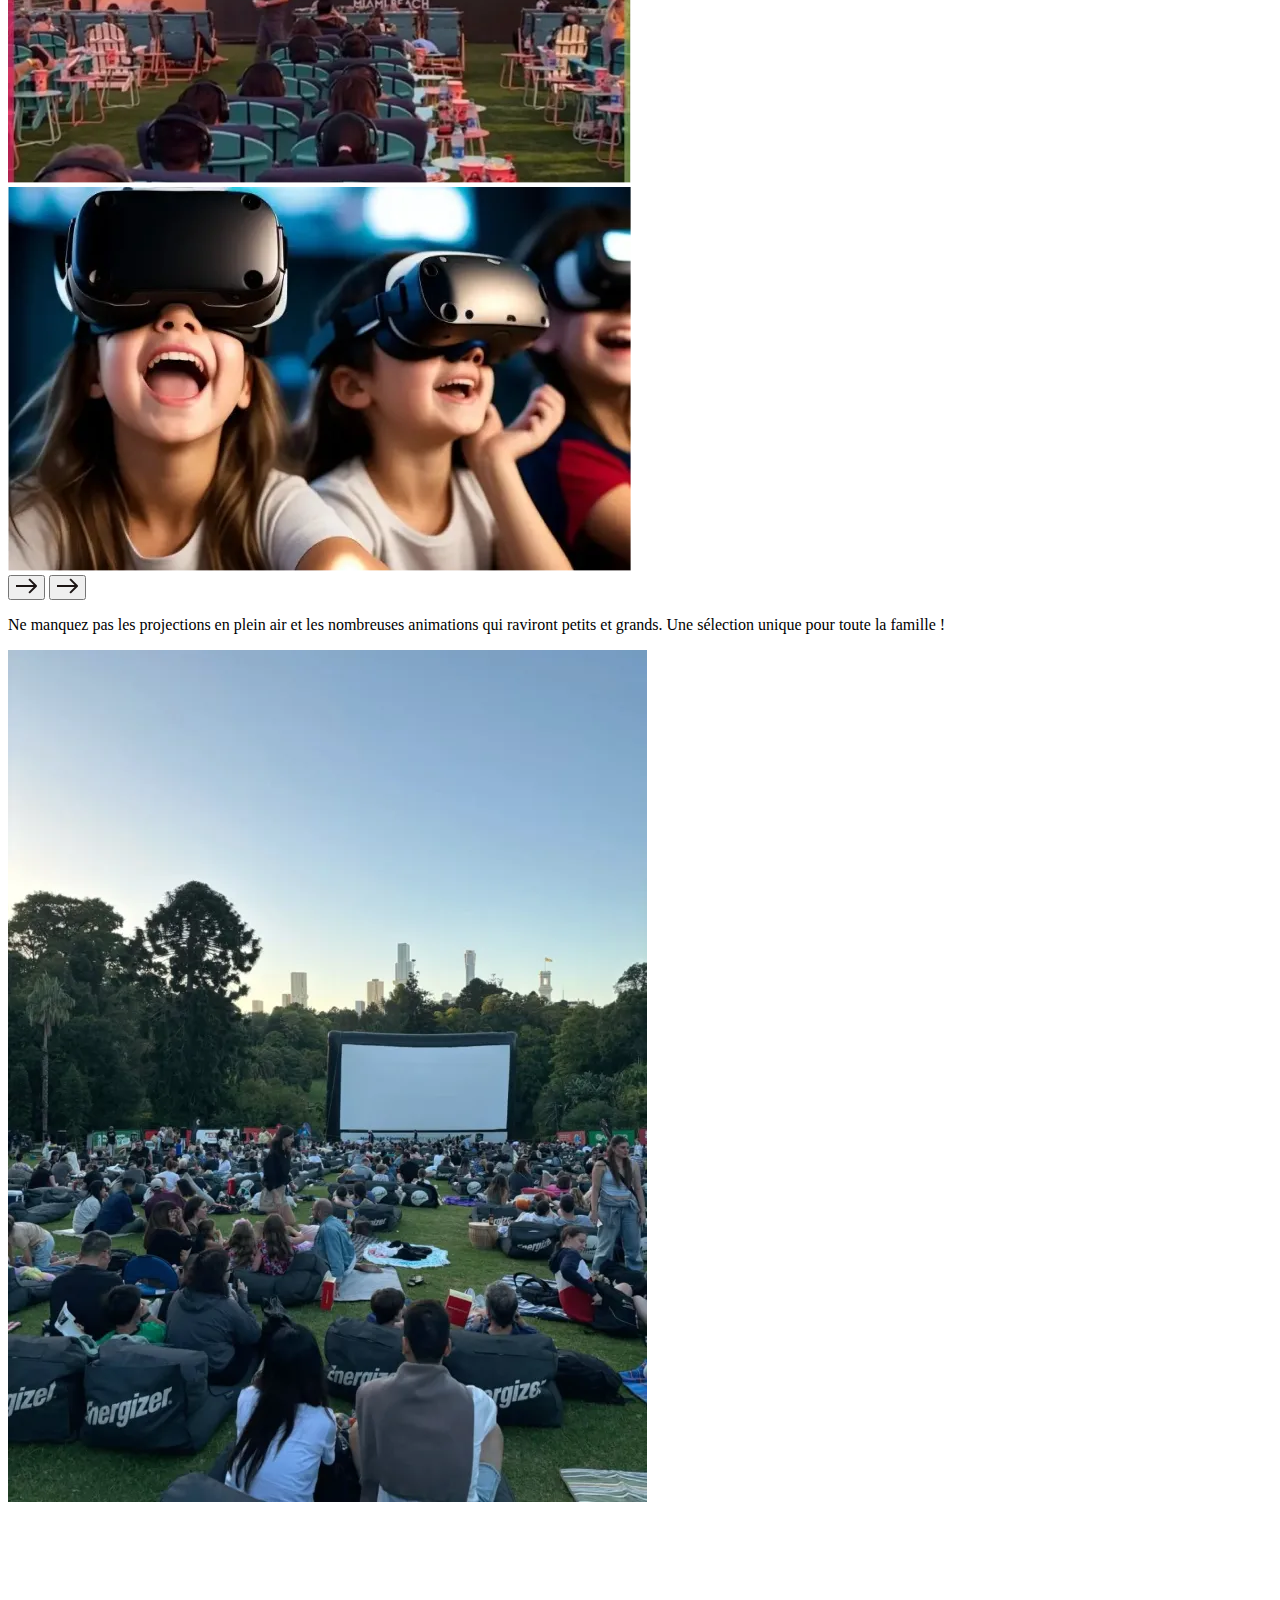
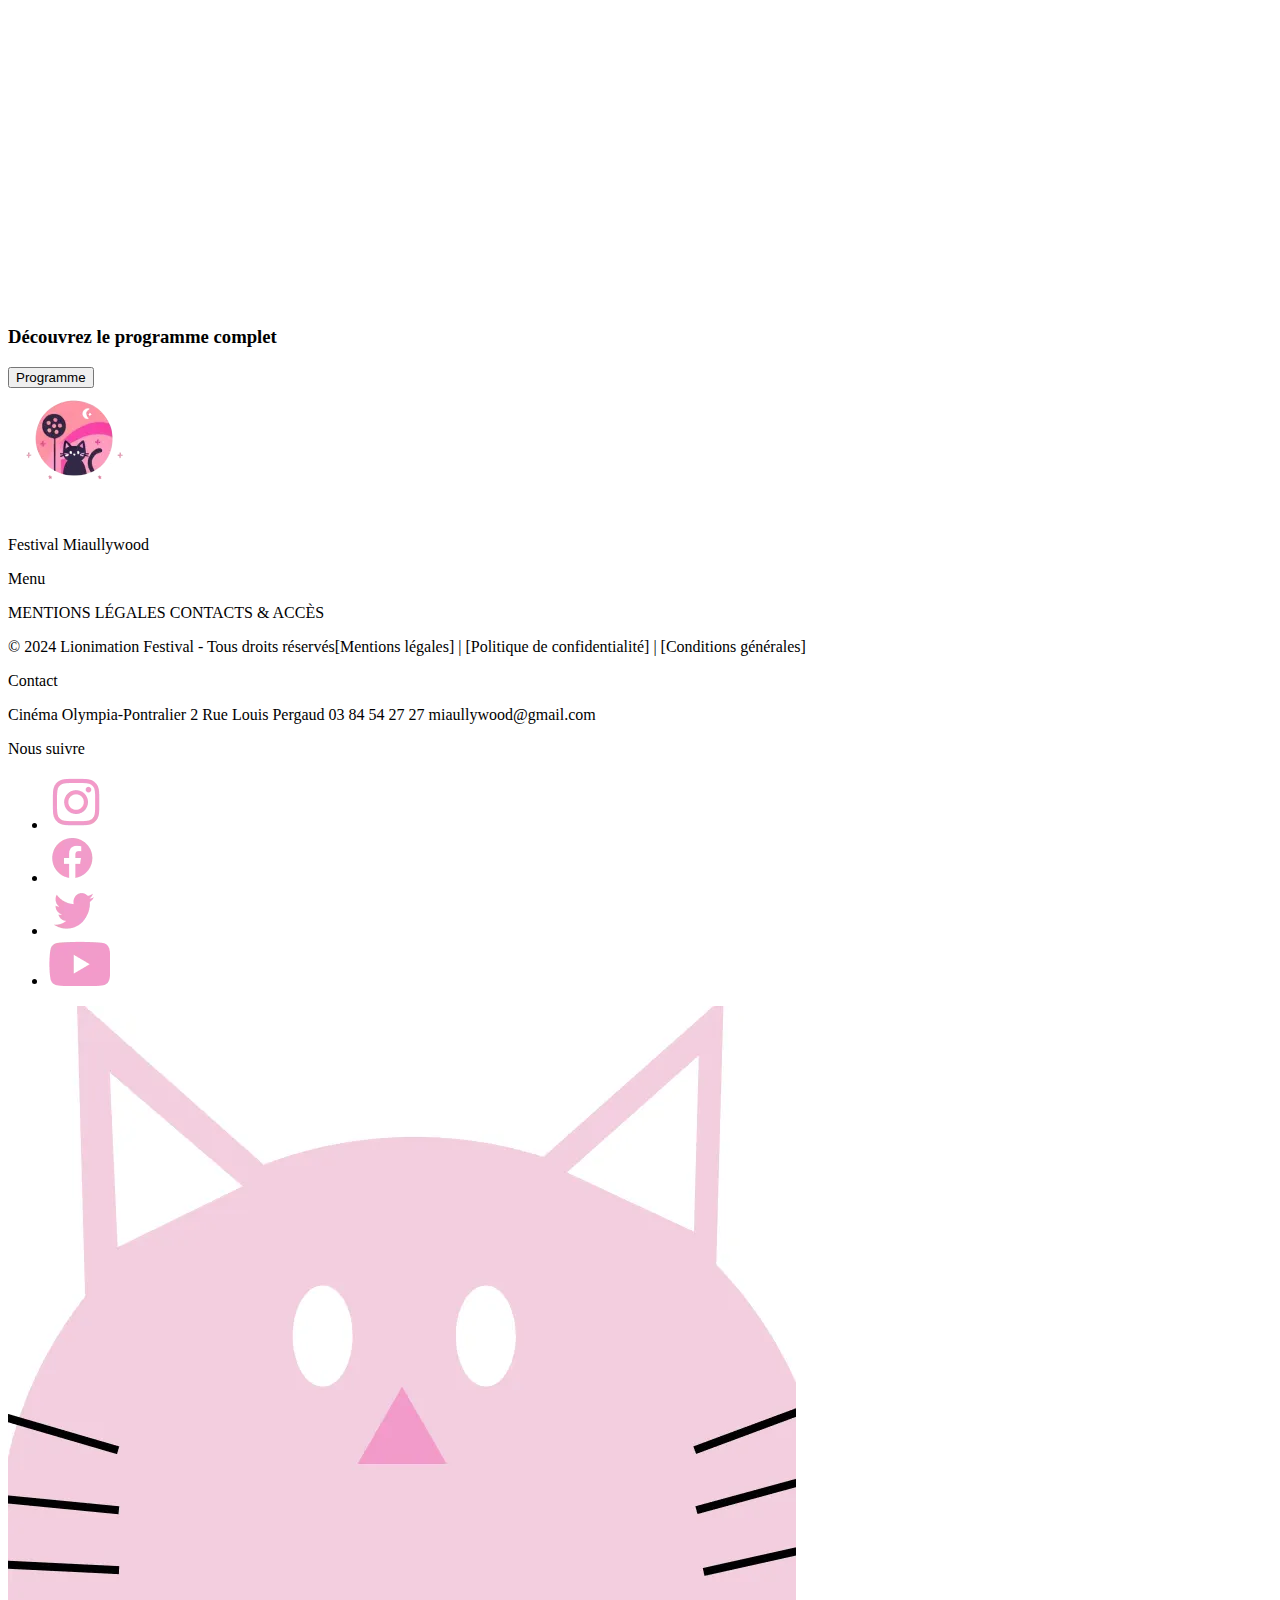
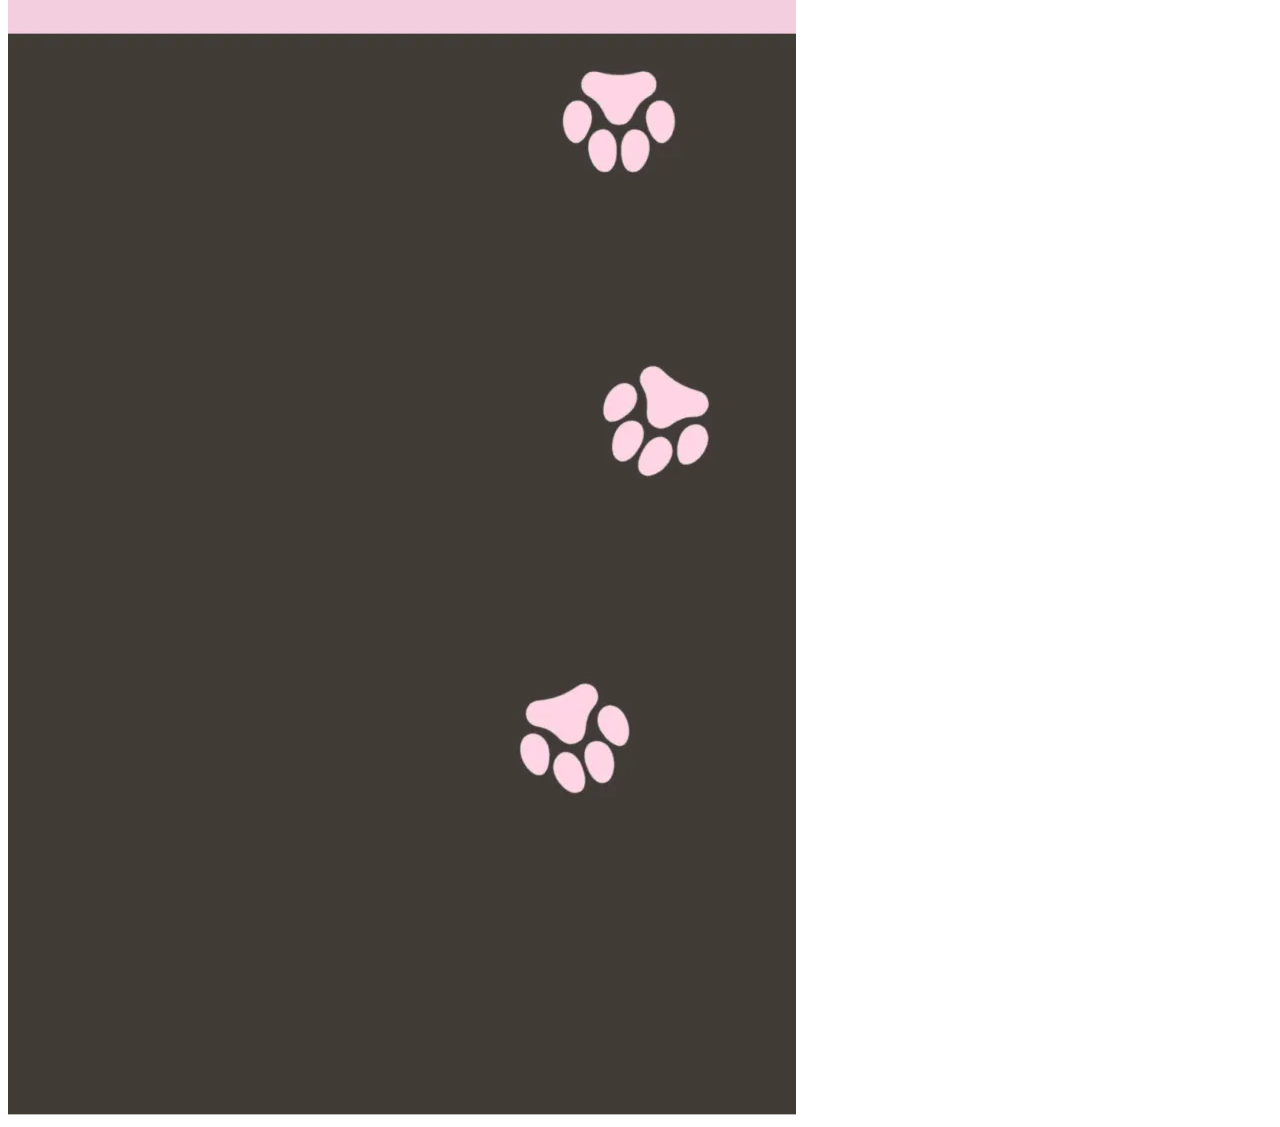
==== commit 8f312fcd: "modification des html et des carousels" ====
--- a/accueil.html
+++ b/accueil.html
@@ -3,15 +3,12 @@
 <head>
   <meta charset="UTF-8">
   <meta name="viewport" content="width=device-width, initial-scale=1.0">
-  <link rel="stylesheet" href="styles.css">
+  <link rel="stylesheet" href="style.css">
+  <script type="module" src="/src/js/script.js"></script>
+  <link rel="icon" type="image/png" href="assets/favicon/android-chrome-192x192.png" sizes="192x192"/>
   <title>Festival Miaullywood - À Propos</title>
 </head>
-<link
-rel="icon"
-type="image/png"
-href="assets/favicon/android-chrome-192x192.png"
-sizes="192x192"
-/>
+
 <body>
   <header class="header">
     <div class="header__logo">
@@ -53,53 +50,37 @@
 
   <section class="highlights">
     <h3 class="highlights__title">Les Temps Forts du Festival</h3>
-    <img src="assets/img/cinema.webp" alt="">
-    <img src="assets/img/cinemapleinaire1.webp" alt="">
-    <img src="assets/img/enfants.webp" alt="">
   </section>
   
   <body>
-    <h1>Test Carousel</h1>
     <div class="carousel" aria-labelledby="carousel-heading">
-      <h2 id="carousel-heading" class="carousel__heading sr-only">
-        Carousel d'images musicales
-      </h2>
-     <ul>
-    <a href="#img1"> Image 1</a>
-    <a href="#img2"> Image 2</a>
-    <a href="#img3"> Image 3</a>
-    <a href="#img4"> Image 4</a>
-    <a href="#img5"> Image 5</a>
-    </ul>
-  
-      <div class="carousel__container" role="region" aria-live="polite">
-        <div class="carousel__item">
-          <img id="img1" src="/assets/img/agenda-01.avif" alt="Image musique 1" />
-        </div>
-        <div class="carousel__item">
-          <img id="img2" src="/assets/img/agenda-02.avif" alt="Image musique 2" />
-        </div>
-        <div class="carousel__item">
-          <img id="img3" src="/assets/img/agenda-03.avif" alt="Image musique 3" />
-        </div>
-        <div class="carousel__item">
-          <img id="img4" src="/assets/img/agenda-04.avif" alt="Image musique 4" />
-        </div>
-        <div class="carousel__item">
-          <img id="img5" src="/assets/img/agenda-05.avif" alt="Image musique 5" />
-        </div>
-      </div>
-      <div class="carousel__controls">
-        <button class="carousel__button carousel__button--prev" aria-label="Défiler vers la gauche">
-          <img src="/assets/icones/icon_arrowcarrousel.svg" alt="fleche gauche" />
-        </button>
-        <button class="carousel__button carousel__button--next" aria-label="Défiler vers la droite">
-          <img src="/assets/icones/icon_arrowcarrousel.svg" alt="fleche droite" />
-        </button>
-      </div>
-    </div>
-  </body>
-
+      <ul>
+     <a href="#img1"> Image 1</a>
+     <a href="#img2"> Image 2</a>
+     <a href="#img3"> Image 3</a>
+     </ul>
+   
+       <div class="carousel__container" role="region" aria-live="polite">
+         <div class="carousel__item">
+           <img id="img1" src="/assets/img/cinema.webp" alt="Image musique 1" />
+         </div>
+         <div class="carousel__item">
+           <img id="img2" src="/assets/img/cinemapleinaire1.webp" alt="Image musique 2" />
+         </div>
+         <div class="carousel__item">
+           <img id="img3" src="/assets/img/enfants.webp" alt="Image musique 3" />
+         </div>
+       </div>
+       <div class="carousel__controls">
+         <button class="carousel__button carousel__button--prev" aria-label="Défiler vers la gauche">
+           <img src="/assets/favicon/icon_arrowcarrousel.svg" alt="fleche gauche" />
+         </button>
+         <button class="carousel__button carousel__button--next" aria-label="Défiler vers la droite">
+           <img src="/assets/favicon/icon_arrowcarrousel.svg" alt="fleche droite" />
+         </button>
+       </div>
+     </div>
+    
   <section class="screenings">
     <p class="screenings__text">
       Ne manquez pas les projections en plein air et les nombreuses animations qui raviront petits et grands. Une sélection unique pour toute la famille !
